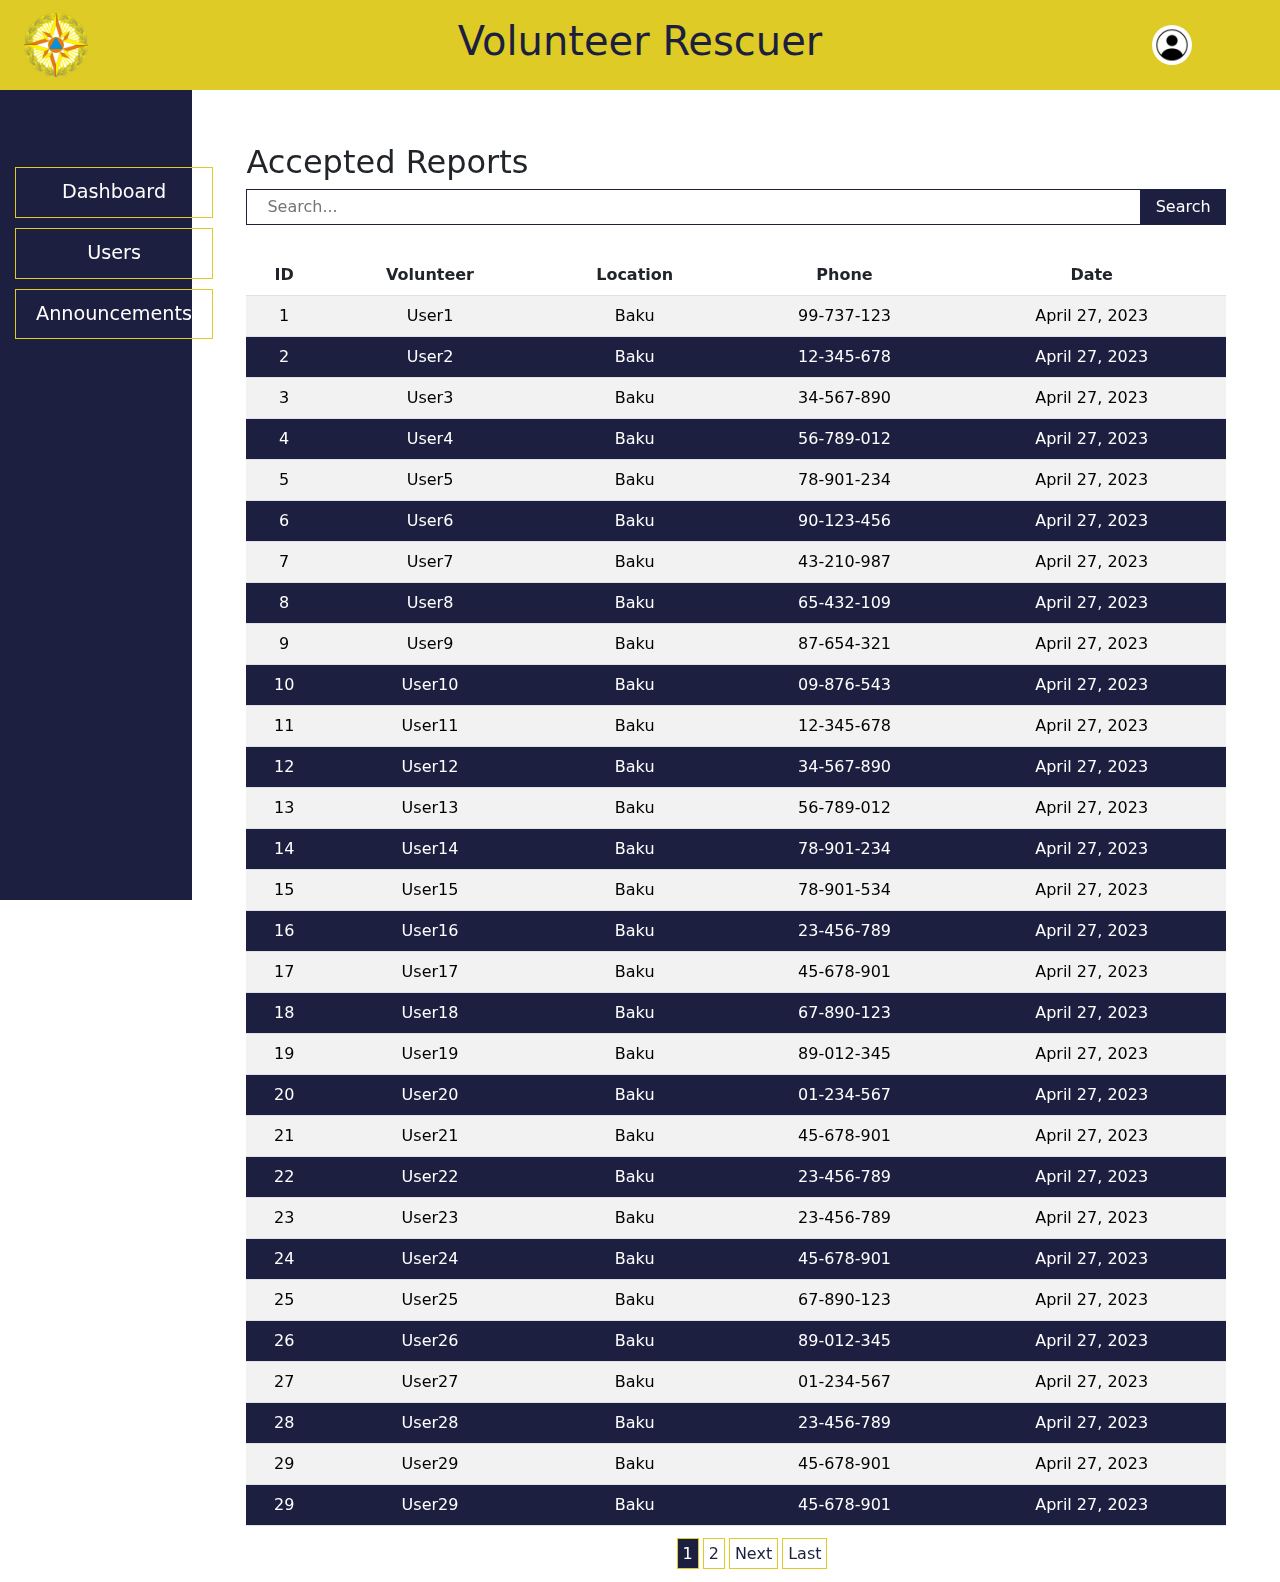
==== accepted-reports.html @ c2dfb2cc "15.04.2023" ====
<!DOCTYPE html>
<html lang="en">

<head>
    <meta charset="UTF-8">
    <meta http-equiv="X-UA-Compatible" content="IE=edge">
    <meta name="viewport" content="width=device-width, initial-scale=1.0">
    <title>Accepted Reports</title>
    <link rel="shortcut icon" href="img/emblem.png" type="image/x-icon">

    <link rel="stylesheet" href="vendors/bootstrap.css">
    <link rel="stylesheet" href="style/style.css">
</head>

<body>


    <header id="header-maine">

        <div class="header-log">
            <a href="index.html">
                <img src="img/emblem.png" alt="">

            </a>
        </div>


        <div class="header-cent">
            <h1>Volunteer Rescuer</h1>
        </div>


        <div class="header-prof">
            <div id="prof-round">
                <img src="img/profile-unkown.jpg" alt="">
            </div>

            <div id="round-inside">

                <ul>
                    <li><a href="profile.html"> Profile</a></li>
                    <li>

                        <form action=""></form>

                        <a href="">Logout</a></li>
                </ul>
            </div>
        </div>

    </header>


    <div id="center-part">
        <!-- sidebar -->
        <div id="sidebar-center">
            <div class="sidebar-content">
                <ul>
                    <li class="sidebar-menu-item">
                        <a href="index.html" class="side-a">

                            Dashboard
                        </a>

                    </li>


                    <li class="sidebar-menu-item">
                        <a href="users.html" class="side-a ">

                            Users
                        </a>

                    </li>

                    <li class="sidebar-menu-item">
                        <a href="" class="side-a">

                            Announcements
                        </a>

                    </li>


                </ul>
            </div>

        </div>

        <div id="main-center">

            <div id="center-inside">

                <h2>Accepted Reports</h2>



                


                <div class="inside-searchbar">
                    <form action="/search" method="get" id="searchForm">
                        <input type="text" name="query" placeholder="Search..." id="searchInp">
                        <button type="submit" id="searchBtn">Search</button>
                    </form>
                </div>

                <div class="inside-table">


                    <table class="table table-striped table-class" id="table-id">

                        <thead>
                            <tr>
                                <th>ID</th>
                                <th>Volunteer</th>
                                <th>Location</th>
                                <th>Phone</th>
                                <th>Date</th>
                            </tr>



                        </thead>

                        <tbody>
                            <tr>
                                <td>
                                    <a href="#">1</a>
                                </td>
                                <td>
                                    <a href="#">User1</a>
                                </td>
                                <td>
                                    <a href="#">Baku</a>
                                </td>
                                <td>
                                    <a href="#">99-737-123</a>
                                </td>
                                <td>
                                    <a href="#">April 27, 2023</a>
                                </td>
                            </tr>
                            <tr>
                                <td>
                                    <a href="#">2</a>
                                </td>
                                <td>
                                    <a href="#">User2</a>
                                </td>
                                <td>
                                    <a href="#">Baku</a>
                                </td>
                                <td>
                                    <a href="#">12-345-678</a>
                                </td>
                                <td>
                                    <a href="#">April 27, 2023</a>
                                </td>
                            </tr>
                            <tr>
                                <td>
                                    <a href="#">3</a>
                                </td>
                                <td>
                                    <a href="#">User3</a>
                                </td>
                                <td>
                                    <a href="#">Baku</a>
                                </td>
                                <td>
                                    <a href="#">34-567-890</a>
                                </td>
                                <td>
                                    <a href="#">April 27, 2023</a>
                                </td>
                            </tr>
                            <tr>
                                <td>
                                    <a href="#">4</a>
                                </td>
                                <td>
                                    <a href="#">User4</a>
                                </td>
                                <td>
                                    <a href="#">Baku</a>
                                </td>
                                <td>
                                    <a href="#">56-789-012</a>
                                </td>
                                <td>
                                    <a href="#">April 27, 2023</a>
                                </td>
                            </tr>
                            <tr>
                                <td>
                                    <a href="#">5</a>
                                </td>
                                <td>
                                    <a href="#">User5</a>
                                </td>
                                <td>
                                    <a href="#">Baku</a>
                                </td>
                                <td>
                                    <a href="#">78-901-234</a>
                                </td>
                                <td>
                                    <a href="#">April 27, 2023</a>
                                </td>
                            </tr>
                            <tr>
                                <td>
                                    <a href="#">6</a>
                                </td>
                                <td>
                                    <a href="#">User6</a>
                                </td>
                                <td>
                                    <a href="#">Baku</a>
                                </td>
                                <td>
                                    <a href="#">90-123-456</a>
                                </td>
                                <td>
                                    <a href="#">April 27, 2023</a>
                                </td>
                            </tr>

                            <tr>
                                <td>
                                    <a href="#">7</a>
                                </td>
                                <td>
                                    <a href="#">User7</a>
                                </td>
                                <td>
                                    <a href="#">Baku</a>
                                </td>
                                <td>
                                    <a href="#">43-210-987</a>
                                </td>
                                <td>
                                    <a href="#">April 27, 2023</a>
                                </td>
                            </tr>

                            <tr>
                                <td>
                                    <a href="#">8</a>
                                </td>
                                <td>
                                    <a href="#">User8</a>
                                </td>
                                <td>
                                    <a href="#">Baku</a>
                                </td>
                                <td>
                                    <a href="#">65-432-109</a>
                                </td>
                                <td>
                                    <a href="#">April 27, 2023</a>
                                </td>
                            </tr>
                            <tr>
                                <td>
                                    <a href="#">9</a>
                                </td>
                                <td>
                                    <a href="#">User9</a>
                                </td>
                                <td>
                                    <a href="#">Baku</a>
                                </td>
                                <td>
                                    <a href="#">87-654-321</a>
                                </td>
                                <td>
                                    <a href="#">April 27, 2023</a>
                                </td>
                            </tr>
                            <tr>
                                <td>
                                    <a href="#">10</a>
                                </td>
                                <td>
                                    <a href="#">User10</a>
                                </td>
                                <td>
                                    <a href="#">Baku</a>
                                </td>
                                <td>
                                    <a href="#">09-876-543</a>
                                </td>
                                <td>
                                    <a href="#">April 27, 2023</a>
                                </td>
                            </tr>
                            <tr>
                                <td>
                                    <a href="#">11</a>
                                </td>
                                <td>
                                    <a href="#">User11</a>
                                </td>
                                <td>
                                    <a href="#">Baku</a>
                                </td>
                                <td>
                                    <a href="#">12-345-678</a>
                                </td>
                                <td>
                                    <a href="#">April 27, 2023</a>
                                </td>
                            </tr>
                            <tr>
                                <td>
                                    <a href="#">12</a>
                                </td>
                                <td>
                                    <a href="#">User12</a>
                                </td>
                                <td>
                                    <a href="#">Baku</a>
                                </td>
                                <td>
                                    <a href="#">34-567-890</a>
                                </td>
                                <td>
                                    <a href="#">April 27, 2023</a>
                                </td>
                            </tr>
                            <tr>
                                <td>
                                    <a href="#">13</a>
                                </td>
                                <td>
                                    <a href="#">User13</a>
                                </td>
                                <td>
                                    <a href="#">Baku</a>
                                </td>
                                <td>
                                    <a href="#">56-789-012</a>
                                </td>
                                <td>
                                    <a href="#">April 27, 2023</a>
                                </td>
                            </tr>
                            <tr>
                                <td>
                                    <a href="#">14</a>
                                </td>
                                <td>
                                    <a href="#">User14</a>
                                </td>
                                <td>
                                    <a href="#">Baku</a>
                                </td>
                                <td>
                                    <a href="#">78-901-234</a>
                                </td>
                                <td>
                                    <a href="#">April 27, 2023</a>
                                </td>
                            </tr>
                            <tr>
                                <td>
                                    <a href="#">15</a>
                                </td>
                                <td>
                                    <a href="#">User15</a>
                                </td>
                                <td>
                                    <a href="#">Baku</a>
                                </td>
                                <td>
                                    <a href="#">78-901-534</a>
                                </td>
                                <td>
                                    <a href="#">April 27, 2023</a>
                                </td>
                            </tr>

                            <tr>
                                <td>
                                    <a href="#">16</a>
                                </td>
                                <td>
                                    <a href="#">User16</a>
                                </td>
                                <td>
                                    <a href="#">Baku</a>
                                </td>
                                <td>
                                    <a href="#">23-456-789</a>
                                </td>
                                <td>
                                    <a href="#">April 27, 2023</a>
                                </td>
                            </tr>
                            <tr>
                                <td>
                                    <a href="#">17</a>
                                </td>
                                <td>
                                    <a href="#">User17</a>
                                </td>
                                <td>
                                    <a href="#">Baku</a>
                                </td>
                                <td>
                                    <a href="#">45-678-901</a>
                                </td>
                                <td>
                                    <a href="#">April 27, 2023</a>
                                </td>
                            </tr>
                            <tr>
                                <td>
                                    <a href="#">18</a>
                                </td>
                                <td>
                                    <a href="#">User18</a>
                                </td>
                                <td>
                                    <a href="#">Baku</a>
                                </td>
                                <td>
                                    <a href="#">67-890-123</a>
                                </td>
                                <td>
                                    <a href="#">April 27, 2023</a>
                                </td>
                            </tr>
                            <tr>
                                <td>
                                    <a href="#">19</a>
                                </td>
                                <td>
                                    <a href="#">User19</a>
                                </td>
                                <td>
                                    <a href="#">Baku</a>
                                </td>
                                <td>
                                    <a href="#">89-012-345</a>
                                </td>
                                <td>
                                    <a href="#">April 27, 2023</a>
                                </td>
                            </tr>
                            <tr>
                                <td>
                                    <a href="#">20</a>
                                </td>
                                <td>
                                    <a href="#">User20</a>
                                </td>
                                <td>
                                    <a href="#">Baku</a>
                                </td>
                                <td>
                                    <a href="#">01-234-567</a>
                                </td>
                                <td>
                                    <a href="#">April 27, 2023</a>
                                </td>
                            </tr>
                            <tr>
                                <td>
                                    <a href="#">21</a>
                                </td>
                                <td>
                                    <a href="#">User21</a>
                                </td>
                                <td>
                                    <a href="#">Baku</a>
                                </td>
                                <td>
                                    <a href="#">45-678-901</a>
                                </td>
                                <td>
                                    <a href="#">April 27, 2023</a>
                                </td>
                            </tr>
                            <tr>
                                <td>
                                    <a href="#">22</a>
                                </td>
                                <td>
                                    <a href="#">User22</a>
                                </td>
                                <td>
                                    <a href="#">Baku</a>
                                </td>
                                <td>
                                    <a href="#">23-456-789</a>
                                </td>
                                <td>
                                    <a href="#">April 27, 2023</a>
                                </td>
                            </tr>

                            <tr>
                                <td>
                                    <a href="#">23</a>
                                </td>
                                <td>
                                    <a href="#">User23</a>
                                </td>
                                <td>
                                    <a href="#">Baku</a>
                                </td>
                                <td>
                                    <a href="#">23-456-789</a>
                                </td>
                                <td>
                                    <a href="#">April 27, 2023</a>
                                </td>
                            </tr>
                            <tr>
                                <td>
                                    <a href="#">24</a>
                                </td>
                                <td>
                                    <a href="#">User24</a>
                                </td>
                                <td>
                                    <a href="#">Baku</a>
                                </td>
                                <td>
                                    <a href="#">45-678-901</a>
                                </td>
                                <td>
                                    <a href="#">April 27, 2023</a>
                                </td>
                            </tr>
                            <tr>
                                <td>
                                    <a href="#">25</a>
                                </td>
                                <td>
                                    <a href="#">User25</a>
                                </td>
                                <td>
                                    <a href="#">Baku</a>
                                </td>
                                <td>
                                    <a href="#">67-890-123</a>
                                </td>
                                <td>
                                    <a href="#">April 27, 2023</a>
                                </td>
                            </tr>
                            <tr>
                                <td>
                                    <a href="#">26</a>
                                </td>
                                <td>
                                    <a href="#">User26</a>
                                </td>
                                <td>
                                    <a href="#">Baku</a>
                                </td>
                                <td>
                                    <a href="#">89-012-345</a>
                                </td>
                                <td>
                                    <a href="#">April 27, 2023</a>
                                </td>
                            </tr>
                            <tr>
                                <td>
                                    <a href="#">27</a>
                                </td>
                                <td>
                                    <a href="#">User27</a>
                                </td>
                                <td>
                                    <a href="#">Baku</a>
                                </td>
                                <td>
                                    <a href="#">01-234-567</a>
                                </td>
                                <td>
                                    <a href="#">April 27, 2023</a>
                                </td>
                            </tr>
                            <tr>
                                <td>
                                    <a href="#">28</a>
                                </td>
                                <td>
                                    <a href="#">User28</a>
                                </td>
                                <td>
                                    <a href="#">Baku</a>
                                </td>
                                <td>
                                    <a href="#">23-456-789</a>
                                </td>
                                <td>
                                    <a href="#">April 27, 2023</a>
                                </td>
                            </tr>
                            <tr>
                                <td>
                                    <a href="#">29</a>
                                </td>
                                <td>
                                    <a href="#">User29</a>
                                </td>
                                <td>
                                    <a href="#">Baku</a>
                                </td>
                                <td>
                                    <a href="#">45-678-901</a>
                                </td>
                                <td>
                                    <a href="#">April 27, 2023</a>
                                </td>
                            </tr>

                            <tr>
                                <td>
                                    <a href="#">29</a>
                                </td>
                                <td>
                                    <a href="#">User29</a>
                                </td>
                                <td>
                                    <a href="#">Baku</a>
                                </td>
                                <td>
                                    <a href="#">45-678-901</a>
                                </td>
                                <td>
                                    <a href="#">April 27, 2023</a>
                                </td>
                            </tr>
                            <tr>
                                <td>
                                    <a href="#">30</a>
                                </td>
                                <td>
                                    <a href="#">User30</a>
                                </td>
                                <td>
                                    <a href="#">Baku</a>
                                </td>
                                <td>
                                    <a href="#">67-890-123</a>
                                </td>
                                <td>
                                    <a href="#">April 27, 2023</a>
                                </td>
                            </tr>
                            <tr>
                                <td>
                                    <a href="#">31</a>
                                </td>
                                <td>
                                    <a href="#">User31</a>
                                </td>
                                <td>
                                    <a href="#">Baku</a>
                                </td>
                                <td>
                                    <a href="#">89-012-345</a>
                                </td>
                                <td>
                                    <a href="#">April 27, 2023</a>
                                </td>
                            </tr>
                            <tr>
                                <td>
                                    <a href="#">32</a>
                                </td>
                                <td>
                                    <a href="#">User32</a>
                                </td>
                                <td>
                                    <a href="#">Baku</a>
                                </td>
                                <td>
                                    <a href="#">01-234-567</a>
                                </td>
                                <td>
                                    <a href="#">April 27, 2023</a>
                                </td>
                            </tr>
                            <tr>
                                <td>
                                    <a href="#">33</a>
                                </td>
                                <td>
                                    <a href="#">User33</a>
                                </td>
                                <td>
                                    <a href="#">Baku</a>
                                </td>
                                <td>
                                    <a href="#">23-456-789</a>
                                </td>
                                <td>
                                    <a href="#">April 27, 2023</a>
                                </td>
                            </tr>
                            <tr>
                                <td>
                                    <a href="#">34</a>
                                </td>
                                <td>
                                    <a href="#">User34</a>
                                </td>
                                <td>
                                    <a href="#">Baku</a>
                                </td>
                                <td>
                                    <a href="#">45-678-901</a>
                                </td>
                                <td>
                                    <a href="#">April 27, 2023</a>
                                </td>
                            </tr>
                            <tr>
                                <td>
                                    <a href="#">35</a>
                                </td>
                                <td>
                                    <a href="#">User35</a>
                                </td>
                                <td>
                                    <a href="#">Baku</a>
                                </td>
                                <td>
                                    <a href="#">67-890-123</a>
                                </td>
                                <td>
                                    <a href="#">April 27, 2023</a>
                                </td>
                            </tr>

                            
                        </tbody>

                    </table>

                
                    <div class="pagination">
                        <ul class="pagination-list"></ul>
                      </div>
                      
                </div>



            </div> <!-- 		End of Container -->





        </div>



    </div>





    <script src="vendors/jquery-3.6.4.js"></script>
    <script src="scripts/main.js"></script>
    <script src="scripts/profile.js"></script>

</body>

</html>
---- style/style.css ----
* {
  margin: 0;
  padding: 0;
  box-sizing: border-box;
}

#header-maine {
  position: fixed;
  width: 100%;
  top: 0;
  left: 0;
  right: 0;
  display: flex;
  height: 10vh;
  background-color: #DECB25;
  align-items: center;
  z-index: 99;
}
#header-maine .header-log {
  width: 10%;
  display: flex;
  justify-content: center;
}
#header-maine .header-log a img {
  transition: 0.3s ease-in-out;
  width: 80%;
}
#header-maine .header-log a:hover img {
  transform: scale(1.1);
}
#header-maine .header-cent {
  width: 80%;
  text-align: center;
  color: #1c1f3f;
}
#header-maine .header-prof {
  width: 10%;
  position: relative;
}
#header-maine .header-prof #prof-round {
  width: 40px;
  height: 40px;
  border-radius: 50%;
  cursor: pointer;
}
#header-maine .header-prof #prof-round img {
  width: 100%;
  border-radius: 50%;
}
#header-maine .header-prof #round-inside {
  position: absolute;
  border: 1px solid #1c1f3f;
  background-color: white;
  padding: 10px 20px;
  top: 100%;
  right: 50%;
  visibility: hidden;
  opacity: 0;
  transition: 0.3s ease-in-out;
}
#header-maine .header-prof #round-inside.active-inside {
  visibility: visible;
  opacity: 1;
}
#header-maine .header-prof #round-inside ul {
  list-style: none;
  padding: 0;
  margin: 0;
}
#header-maine .header-prof #round-inside ul li a {
  text-decoration: none;
  color: #1c1f3f;
}

#sidebar-center {
  height: 100%;
  position: fixed;
  left: 0;
  top: 0;
  width: 15%;
  background-color: #1c1f3f;
  color: white;
}
#sidebar-center .sidebar-content {
  padding-top: 18vh;
  display: flex;
  justify-content: start;
}
#sidebar-center .sidebar-content ul {
  padding-left: 0 !important;
}
#sidebar-center .sidebar-content .sidebar-menu-item {
  width: 100%;
  list-style: none;
  padding: 5px 15px;
}
#sidebar-center .sidebar-content .side-a {
  padding: 10px 20px;
  font-size: 1.2em;
  width: 100%;
  text-decoration: none;
  color: white;
  border: 1px solid #DECB25;
  transition: 0.3s ease-in;
  display: flex;
  justify-content: center;
}
#sidebar-center .sidebar-content .side-a.active-item {
  background-color: white;
  color: #1c1f3f;
}
#sidebar-center .sidebar-content .side-a:hover {
  background-color: white;
  color: black;
}

#login-main {
  width: 100%;
  height: 100vh;
  background-color: #1c1f3f;
  display: flex;
  align-items: center;
  justify-content: center;
}
#login-main .login-main-inside {
  width: 30%;
  padding-bottom: 20px;
  background-color: white;
  border-radius: 5px;
}
#login-main .login-main-inside .inside-top {
  text-align: center;
}
#login-main .login-main-inside .inside-top h1 {
  padding: 20px 0;
}
#login-main .login-main-inside .inside-bottom {
  display: flex;
  justify-content: center;
  align-items: center;
}
#login-main .login-main-inside .inside-bottom input {
  display: block;
  padding: 10px;
  margin: 10px 0;
}
#login-main .login-main-inside .inside-bottom .submitInput {
  background-color: #1c1f3f;
  color: white;
  padding: 10px;
  width: 100%;
}
#login-main .login-main-inside .inside-bottom .submitInput:hover {
  cursor: pointer;
}

#center-part {
  position: relative;
  width: 100%;
  display: flex;
  top: 80px;
}

#main-center {
  width: 85%;
  right: 0;
  position: absolute;
}
#main-center #center-inside {
  padding-top: 7vh;
  width: 90%;
  margin: auto;
}
#main-center #center-inside .inside-boxes {
  width: 100%;
  display: flex;
  justify-content: space-between;
  margin: 20px 0 40px 0;
}
#main-center #center-inside .inside-boxes .box-in {
  width: 23%;
  display: block;
  box-shadow: rgba(100, 100, 111, 0.2) 0px 7px 29px 0px;
  border-top: 4px solid #1c1f3f;
  border-top-right-radius: 10px;
  border-top-left-radius: 10px;
  padding: 10px 10px;
  text-decoration: none;
  color: #000;
}
#main-center #center-inside .inside-boxes .box-in .box-bottom .bottom-span {
  font-size: 2em !important;
  display: flex;
  justify-content: center;
}
#main-center #center-inside .inside-searchbar {
  width: 100%;
}
#main-center #center-inside .inside-searchbar #searchForm {
  display: flex;
}
#main-center #center-inside .inside-searchbar #searchInp {
  width: 95%;
  padding: 5px 20px;
  outline: none;
  border: 1px solid #1c1f3f;
}
#main-center #center-inside .inside-searchbar #searchBtn {
  padding: 5px 15px;
  background-color: #1c1f3f;
  color: white;
  border: none;
}
#main-center #center-inside .inside-table {
  padding-top: 30px;
}
#main-center #center-inside .container {
  width: 100%;
  border: 1px solid red;
}
#main-center #center-inside table th,
#main-center #center-inside table td {
  text-align: center;
}
#main-center #center-inside table td a {
  display: block;
  text-decoration: none;
  color: black;
}
#main-center #center-inside table tr:nth-child(even) {
  background-color: #1c1f3f;
}
#main-center #center-inside table tr:nth-child(even) td a {
  color: white;
}
#main-center #center-inside .pagination {
  width: 100%;
  display: flex;
  justify-content: center;
}
#main-center #center-inside .pagination .pagination-list {
  display: flex;
  list-style: none;
}
#main-center #center-inside .pagination .pagination-list li .prev-button.disabled,
#main-center #center-inside .pagination .pagination-list li .next-button.disabled {
  pointer-events: none;
  opacity: 0.5;
}
#main-center #center-inside .pagination .pagination-list li a {
  text-decoration: none;
  color: #1c1f3f;
  padding: 5px;
  margin: 2px;
  border: 1px solid #DECB25;
}
#main-center #center-inside .pagination .pagination-list li a.active {
  background-color: #1c1f3f;
  color: #fff;
}

#profile-body {
  width: 100%;
  top: 120px;
  position: relative;
}
#profile-body .container80 {
  width: 80%;
  margin: auto;
  display: flex;
  justify-content: space-around;
  align-items: flex-start;
}
#profile-body .profile-body-card {
  width: 25%;
  position: relative;
  border-radius: 8px;
  box-shadow: rgba(0, 0, 0, 0.24) 0px 3px 8px;
}
#profile-body .profile-body-card .card-header {
  padding: 5px 15px;
  border-bottom: 1px solid #1c1f3f;
}
#profile-body .profile-body-card .card-body {
  text-align: center;
  padding-bottom: 15px;
}
#profile-body .profile-body-card .card-body .body-picture img {
  border-radius: 50%;
  width: 150px;
  height: 150px;
}
#profile-body .profile-body-card .card-body #fileInput {
  display: none;
}
#profile-body .profile-body-card .card-body button {
  padding: 10px 15px;
  background-color: #1c1f3f;
  border: none;
  border-radius: 5px;
  color: white;
}
#profile-body .profile-body-card .card-body #submitPic {
  background-color: #1c1f3f;
  margin-top: 10px;
  padding: 5px 15px;
  color: white;
  border-radius: 5px;
}
#profile-body .profile-body-details {
  width: 70%;
  position: relative;
  border-radius: 8px;
  box-shadow: rgba(0, 0, 0, 0.24) 0px 3px 8px;
  padding-bottom: 50px;
}
#profile-body .profile-body-details .details-card-header {
  padding: 5px 15px;
  border-bottom: 1px solid #1c1f3f;
}
#profile-body .profile-body-details .details-card-body {
  width: 100%;
  display: flex;
  justify-content: center;
  padding-top: 15px;
}
#profile-body .profile-body-details .details-card-body form {
  width: 60%;
  text-align: center;
}
#profile-body .profile-body-details .details-card-body label {
  display: block;
  float: left;
  text-align: left;
  clear: left;
}
#profile-body .profile-body-details .details-card-body input {
  display: block;
  padding: 5px 15px;
  margin: 10px 0;
  width: 100%;
  border: 1px solid #DECB25;
  outline: none;
  caret-color: #1c1f3f;
}
#profile-body .profile-body-details .details-card-body button {
  padding: 10px;
  background-color: #1c1f3f;
  border: none;
  border-radius: 5px;
  align-items: center;
  color: white;
  display: inline-block;
}

#report-inside {
  top: 80px;
  position: relative;
}
#report-inside #report-details {
  width: 85%;
  position: absolute;
  right: 0;
}
#report-inside #report-details #details-inside {
  padding-top: 7vh;
  width: 90%;
  margin: auto;
}

#create-account-body {
  width: 100%;
  top: 120px;
  position: relative;
}
#create-account-body .container80 {
  width: 80%;
  margin: auto;
  display: flex;
  justify-content: space-around;
  align-items: flex-start;
}
#create-account-body .create-body-details {
  width: 70%;
  position: relative;
  border-radius: 8px;
  box-shadow: rgba(0, 0, 0, 0.24) 0px 3px 8px;
  padding-bottom: 50px;
}
#create-account-body .create-body-details .create-card-header {
  padding: 5px 15px;
  border-bottom: 1px solid #1c1f3f;
}/*# sourceMappingURL=style.css.map */
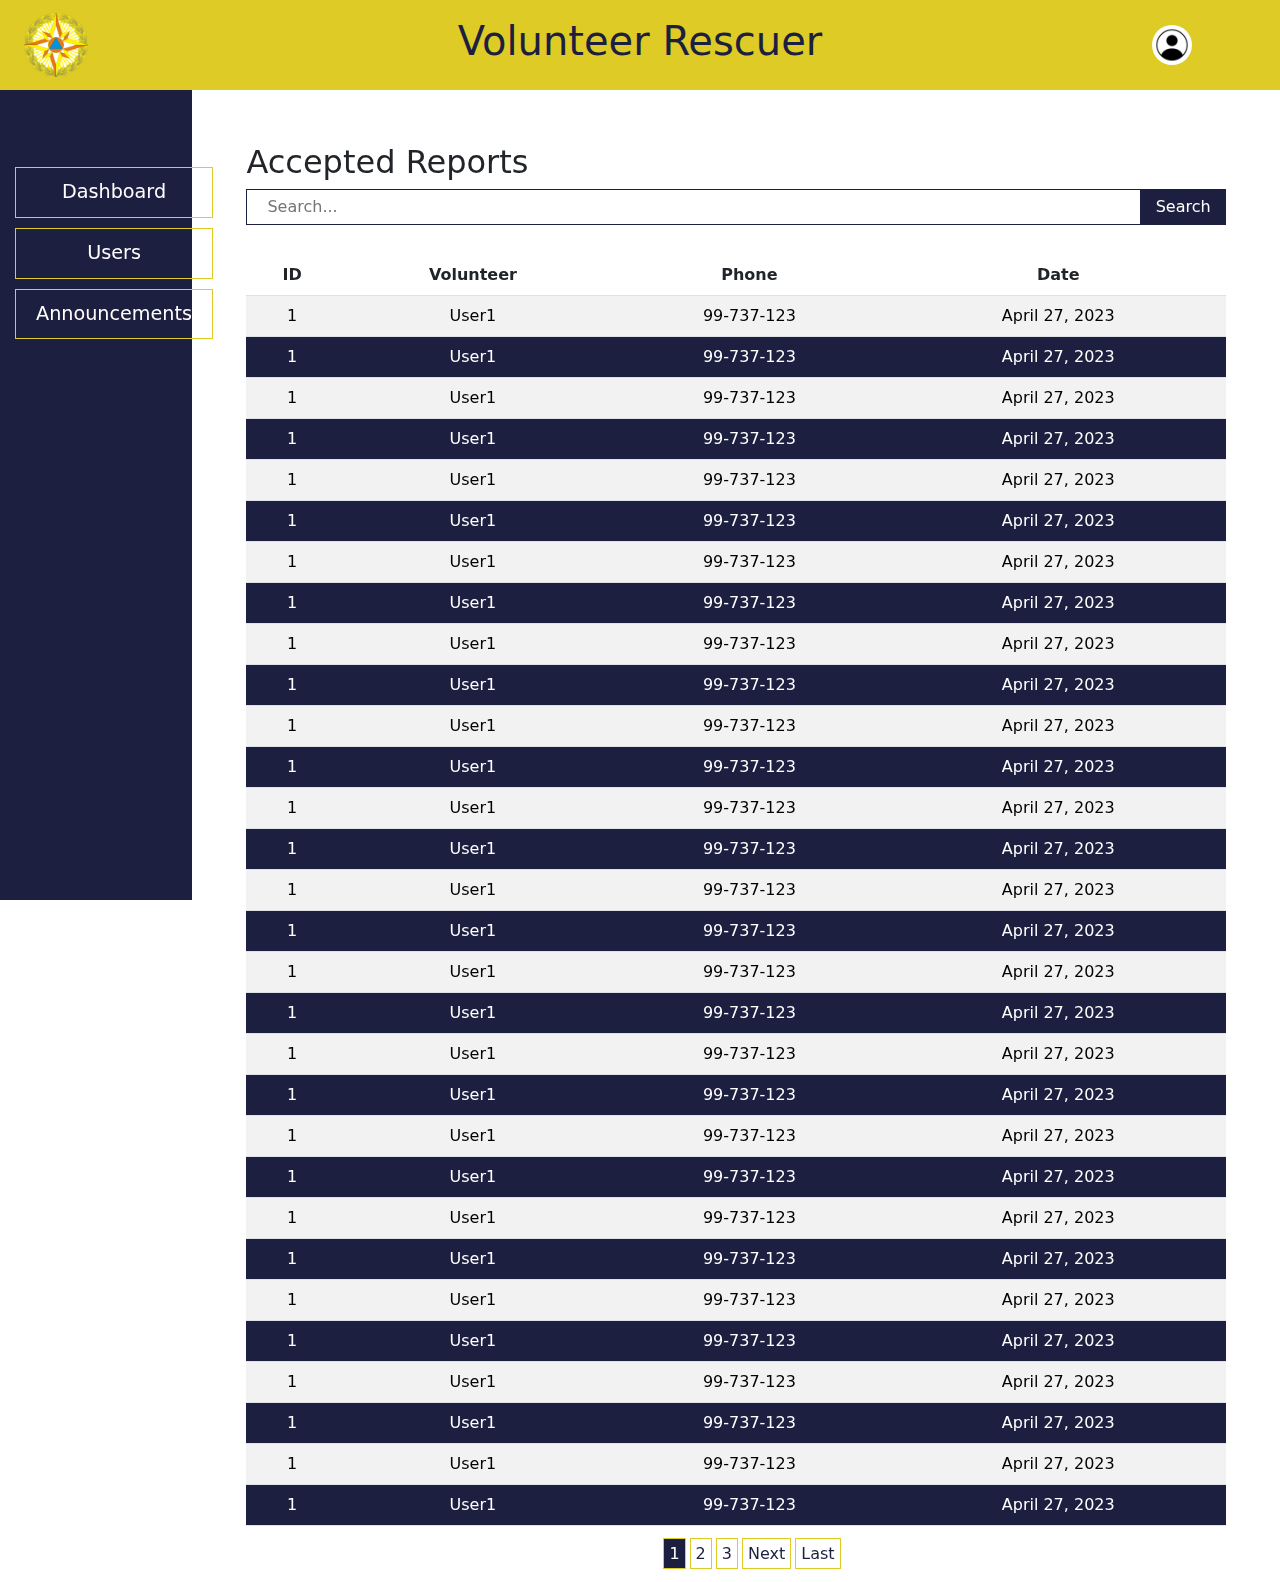
==== commit 84295259: "17/04/2023" ====
--- a/accepted-reports.html
+++ b/accepted-reports.html
@@ -114,7 +114,6 @@
                             <tr>
                                 <th>ID</th>
                                 <th>Volunteer</th>
-                                <th>Location</th>
                                 <th>Phone</th>
                                 <th>Date</th>
                             </tr>
@@ -131,9 +130,7 @@
                                 <td>
                                     <a href="#">User1</a>
                                 </td>
-                                <td>
-                                    <a href="#">Baku</a>
-                                </td>
+                               
                                 <td>
                                     <a href="#">99-737-123</a>
                                 </td>
@@ -143,16 +140,14 @@
                             </tr>
                             <tr>
                                 <td>
-                                    <a href="#">2</a>
-                                </td>
-                                <td>
-                                    <a href="#">User2</a>
-                                </td>
-                                <td>
-                                    <a href="#">Baku</a>
-                                </td>
-                                <td>
-                                    <a href="#">12-345-678</a>
+                                    <a href="#">1</a>
+                                </td>
+                                <td>
+                                    <a href="#">User1</a>
+                                </td>
+                               
+                                <td>
+                                    <a href="#">99-737-123</a>
                                 </td>
                                 <td>
                                     <a href="#">April 27, 2023</a>
@@ -160,16 +155,14 @@
                             </tr>
                             <tr>
                                 <td>
-                                    <a href="#">3</a>
-                                </td>
-                                <td>
-                                    <a href="#">User3</a>
-                                </td>
-                                <td>
-                                    <a href="#">Baku</a>
-                                </td>
-                                <td>
-                                    <a href="#">34-567-890</a>
+                                    <a href="#">1</a>
+                                </td>
+                                <td>
+                                    <a href="#">User1</a>
+                                </td>
+                               
+                                <td>
+                                    <a href="#">99-737-123</a>
                                 </td>
                                 <td>
                                     <a href="#">April 27, 2023</a>
@@ -177,16 +170,29 @@
                             </tr>
                             <tr>
                                 <td>
-                                    <a href="#">4</a>
-                                </td>
-                                <td>
-                                    <a href="#">User4</a>
-                                </td>
-                                <td>
-                                    <a href="#">Baku</a>
-                                </td>
-                                <td>
-                                    <a href="#">56-789-012</a>
+                                    <a href="#">1</a>
+                                </td>
+                                <td>
+                                    <a href="#">User1</a>
+                                </td>
+                               
+                                <td>
+                                    <a href="#">99-737-123</a>
+                                </td>
+                                <td>
+                                    <a href="#">April 27, 2023</a>
+                                </td>
+                            </tr>
+                          <tr>
+                                <td>
+                                    <a href="#">1</a>
+                                </td>
+                                <td>
+                                    <a href="#">User1</a>
+                                </td>
+                               
+                                <td>
+                                    <a href="#">99-737-123</a>
                                 </td>
                                 <td>
                                     <a href="#">April 27, 2023</a>
@@ -194,553 +200,1025 @@
                             </tr>
                             <tr>
                                 <td>
-                                    <a href="#">5</a>
-                                </td>
-                                <td>
-                                    <a href="#">User5</a>
-                                </td>
-                                <td>
-                                    <a href="#">Baku</a>
-                                </td>
-                                <td>
-                                    <a href="#">78-901-234</a>
-                                </td>
-                                <td>
-                                    <a href="#">April 27, 2023</a>
-                                </td>
-                            </tr>
-                            <tr>
-                                <td>
-                                    <a href="#">6</a>
-                                </td>
-                                <td>
-                                    <a href="#">User6</a>
-                                </td>
-                                <td>
-                                    <a href="#">Baku</a>
-                                </td>
-                                <td>
-                                    <a href="#">90-123-456</a>
-                                </td>
-                                <td>
-                                    <a href="#">April 27, 2023</a>
-                                </td>
-                            </tr>
-
-                            <tr>
-                                <td>
-                                    <a href="#">7</a>
-                                </td>
-                                <td>
-                                    <a href="#">User7</a>
-                                </td>
-                                <td>
-                                    <a href="#">Baku</a>
-                                </td>
-                                <td>
-                                    <a href="#">43-210-987</a>
-                                </td>
-                                <td>
-                                    <a href="#">April 27, 2023</a>
-                                </td>
-                            </tr>
-
-                            <tr>
-                                <td>
-                                    <a href="#">8</a>
-                                </td>
-                                <td>
-                                    <a href="#">User8</a>
-                                </td>
-                                <td>
-                                    <a href="#">Baku</a>
-                                </td>
-                                <td>
-                                    <a href="#">65-432-109</a>
-                                </td>
-                                <td>
-                                    <a href="#">April 27, 2023</a>
-                                </td>
-                            </tr>
-                            <tr>
-                                <td>
-                                    <a href="#">9</a>
-                                </td>
-                                <td>
-                                    <a href="#">User9</a>
-                                </td>
-                                <td>
-                                    <a href="#">Baku</a>
-                                </td>
-                                <td>
-                                    <a href="#">87-654-321</a>
-                                </td>
-                                <td>
-                                    <a href="#">April 27, 2023</a>
-                                </td>
-                            </tr>
-                            <tr>
-                                <td>
-                                    <a href="#">10</a>
-                                </td>
-                                <td>
-                                    <a href="#">User10</a>
-                                </td>
-                                <td>
-                                    <a href="#">Baku</a>
-                                </td>
-                                <td>
-                                    <a href="#">09-876-543</a>
-                                </td>
-                                <td>
-                                    <a href="#">April 27, 2023</a>
-                                </td>
-                            </tr>
-                            <tr>
-                                <td>
-                                    <a href="#">11</a>
-                                </td>
-                                <td>
-                                    <a href="#">User11</a>
-                                </td>
-                                <td>
-                                    <a href="#">Baku</a>
-                                </td>
-                                <td>
-                                    <a href="#">12-345-678</a>
-                                </td>
-                                <td>
-                                    <a href="#">April 27, 2023</a>
-                                </td>
-                            </tr>
-                            <tr>
-                                <td>
-                                    <a href="#">12</a>
-                                </td>
-                                <td>
-                                    <a href="#">User12</a>
-                                </td>
-                                <td>
-                                    <a href="#">Baku</a>
-                                </td>
-                                <td>
-                                    <a href="#">34-567-890</a>
-                                </td>
-                                <td>
-                                    <a href="#">April 27, 2023</a>
-                                </td>
-                            </tr>
-                            <tr>
-                                <td>
-                                    <a href="#">13</a>
-                                </td>
-                                <td>
-                                    <a href="#">User13</a>
-                                </td>
-                                <td>
-                                    <a href="#">Baku</a>
-                                </td>
-                                <td>
-                                    <a href="#">56-789-012</a>
-                                </td>
-                                <td>
-                                    <a href="#">April 27, 2023</a>
-                                </td>
-                            </tr>
-                            <tr>
-                                <td>
-                                    <a href="#">14</a>
-                                </td>
-                                <td>
-                                    <a href="#">User14</a>
-                                </td>
-                                <td>
-                                    <a href="#">Baku</a>
-                                </td>
-                                <td>
-                                    <a href="#">78-901-234</a>
-                                </td>
-                                <td>
-                                    <a href="#">April 27, 2023</a>
-                                </td>
-                            </tr>
-                            <tr>
-                                <td>
-                                    <a href="#">15</a>
-                                </td>
-                                <td>
-                                    <a href="#">User15</a>
-                                </td>
-                                <td>
-                                    <a href="#">Baku</a>
-                                </td>
-                                <td>
-                                    <a href="#">78-901-534</a>
-                                </td>
-                                <td>
-                                    <a href="#">April 27, 2023</a>
-                                </td>
-                            </tr>
-
-                            <tr>
-                                <td>
-                                    <a href="#">16</a>
-                                </td>
-                                <td>
-                                    <a href="#">User16</a>
-                                </td>
-                                <td>
-                                    <a href="#">Baku</a>
-                                </td>
-                                <td>
-                                    <a href="#">23-456-789</a>
-                                </td>
-                                <td>
-                                    <a href="#">April 27, 2023</a>
-                                </td>
-                            </tr>
-                            <tr>
-                                <td>
-                                    <a href="#">17</a>
-                                </td>
-                                <td>
-                                    <a href="#">User17</a>
-                                </td>
-                                <td>
-                                    <a href="#">Baku</a>
-                                </td>
-                                <td>
-                                    <a href="#">45-678-901</a>
-                                </td>
-                                <td>
-                                    <a href="#">April 27, 2023</a>
-                                </td>
-                            </tr>
-                            <tr>
-                                <td>
-                                    <a href="#">18</a>
-                                </td>
-                                <td>
-                                    <a href="#">User18</a>
-                                </td>
-                                <td>
-                                    <a href="#">Baku</a>
-                                </td>
-                                <td>
-                                    <a href="#">67-890-123</a>
-                                </td>
-                                <td>
-                                    <a href="#">April 27, 2023</a>
-                                </td>
-                            </tr>
-                            <tr>
-                                <td>
-                                    <a href="#">19</a>
-                                </td>
-                                <td>
-                                    <a href="#">User19</a>
-                                </td>
-                                <td>
-                                    <a href="#">Baku</a>
-                                </td>
-                                <td>
-                                    <a href="#">89-012-345</a>
-                                </td>
-                                <td>
-                                    <a href="#">April 27, 2023</a>
-                                </td>
-                            </tr>
-                            <tr>
-                                <td>
-                                    <a href="#">20</a>
-                                </td>
-                                <td>
-                                    <a href="#">User20</a>
-                                </td>
-                                <td>
-                                    <a href="#">Baku</a>
-                                </td>
-                                <td>
-                                    <a href="#">01-234-567</a>
-                                </td>
-                                <td>
-                                    <a href="#">April 27, 2023</a>
-                                </td>
-                            </tr>
-                            <tr>
-                                <td>
-                                    <a href="#">21</a>
-                                </td>
-                                <td>
-                                    <a href="#">User21</a>
-                                </td>
-                                <td>
-                                    <a href="#">Baku</a>
-                                </td>
-                                <td>
-                                    <a href="#">45-678-901</a>
-                                </td>
-                                <td>
-                                    <a href="#">April 27, 2023</a>
-                                </td>
-                            </tr>
-                            <tr>
-                                <td>
-                                    <a href="#">22</a>
-                                </td>
-                                <td>
-                                    <a href="#">User22</a>
-                                </td>
-                                <td>
-                                    <a href="#">Baku</a>
-                                </td>
-                                <td>
-                                    <a href="#">23-456-789</a>
-                                </td>
-                                <td>
-                                    <a href="#">April 27, 2023</a>
-                                </td>
-                            </tr>
-
-                            <tr>
-                                <td>
-                                    <a href="#">23</a>
-                                </td>
-                                <td>
-                                    <a href="#">User23</a>
-                                </td>
-                                <td>
-                                    <a href="#">Baku</a>
-                                </td>
-                                <td>
-                                    <a href="#">23-456-789</a>
-                                </td>
-                                <td>
-                                    <a href="#">April 27, 2023</a>
-                                </td>
-                            </tr>
-                            <tr>
-                                <td>
-                                    <a href="#">24</a>
-                                </td>
-                                <td>
-                                    <a href="#">User24</a>
-                                </td>
-                                <td>
-                                    <a href="#">Baku</a>
-                                </td>
-                                <td>
-                                    <a href="#">45-678-901</a>
-                                </td>
-                                <td>
-                                    <a href="#">April 27, 2023</a>
-                                </td>
-                            </tr>
-                            <tr>
-                                <td>
-                                    <a href="#">25</a>
-                                </td>
-                                <td>
-                                    <a href="#">User25</a>
-                                </td>
-                                <td>
-                                    <a href="#">Baku</a>
-                                </td>
-                                <td>
-                                    <a href="#">67-890-123</a>
-                                </td>
-                                <td>
-                                    <a href="#">April 27, 2023</a>
-                                </td>
-                            </tr>
-                            <tr>
-                                <td>
-                                    <a href="#">26</a>
-                                </td>
-                                <td>
-                                    <a href="#">User26</a>
-                                </td>
-                                <td>
-                                    <a href="#">Baku</a>
-                                </td>
-                                <td>
-                                    <a href="#">89-012-345</a>
-                                </td>
-                                <td>
-                                    <a href="#">April 27, 2023</a>
-                                </td>
-                            </tr>
-                            <tr>
-                                <td>
-                                    <a href="#">27</a>
-                                </td>
-                                <td>
-                                    <a href="#">User27</a>
-                                </td>
-                                <td>
-                                    <a href="#">Baku</a>
-                                </td>
-                                <td>
-                                    <a href="#">01-234-567</a>
-                                </td>
-                                <td>
-                                    <a href="#">April 27, 2023</a>
-                                </td>
-                            </tr>
-                            <tr>
-                                <td>
-                                    <a href="#">28</a>
-                                </td>
-                                <td>
-                                    <a href="#">User28</a>
-                                </td>
-                                <td>
-                                    <a href="#">Baku</a>
-                                </td>
-                                <td>
-                                    <a href="#">23-456-789</a>
-                                </td>
-                                <td>
-                                    <a href="#">April 27, 2023</a>
-                                </td>
-                            </tr>
-                            <tr>
-                                <td>
-                                    <a href="#">29</a>
-                                </td>
-                                <td>
-                                    <a href="#">User29</a>
-                                </td>
-                                <td>
-                                    <a href="#">Baku</a>
-                                </td>
-                                <td>
-                                    <a href="#">45-678-901</a>
-                                </td>
-                                <td>
-                                    <a href="#">April 27, 2023</a>
-                                </td>
-                            </tr>
-
-                            <tr>
-                                <td>
-                                    <a href="#">29</a>
-                                </td>
-                                <td>
-                                    <a href="#">User29</a>
-                                </td>
-                                <td>
-                                    <a href="#">Baku</a>
-                                </td>
-                                <td>
-                                    <a href="#">45-678-901</a>
-                                </td>
-                                <td>
-                                    <a href="#">April 27, 2023</a>
-                                </td>
-                            </tr>
-                            <tr>
-                                <td>
-                                    <a href="#">30</a>
-                                </td>
-                                <td>
-                                    <a href="#">User30</a>
-                                </td>
-                                <td>
-                                    <a href="#">Baku</a>
-                                </td>
-                                <td>
-                                    <a href="#">67-890-123</a>
-                                </td>
-                                <td>
-                                    <a href="#">April 27, 2023</a>
-                                </td>
-                            </tr>
-                            <tr>
-                                <td>
-                                    <a href="#">31</a>
-                                </td>
-                                <td>
-                                    <a href="#">User31</a>
-                                </td>
-                                <td>
-                                    <a href="#">Baku</a>
-                                </td>
-                                <td>
-                                    <a href="#">89-012-345</a>
-                                </td>
-                                <td>
-                                    <a href="#">April 27, 2023</a>
-                                </td>
-                            </tr>
-                            <tr>
-                                <td>
-                                    <a href="#">32</a>
-                                </td>
-                                <td>
-                                    <a href="#">User32</a>
-                                </td>
-                                <td>
-                                    <a href="#">Baku</a>
-                                </td>
-                                <td>
-                                    <a href="#">01-234-567</a>
-                                </td>
-                                <td>
-                                    <a href="#">April 27, 2023</a>
-                                </td>
-                            </tr>
-                            <tr>
-                                <td>
-                                    <a href="#">33</a>
-                                </td>
-                                <td>
-                                    <a href="#">User33</a>
-                                </td>
-                                <td>
-                                    <a href="#">Baku</a>
-                                </td>
-                                <td>
-                                    <a href="#">23-456-789</a>
-                                </td>
-                                <td>
-                                    <a href="#">April 27, 2023</a>
-                                </td>
-                            </tr>
-                            <tr>
-                                <td>
-                                    <a href="#">34</a>
-                                </td>
-                                <td>
-                                    <a href="#">User34</a>
-                                </td>
-                                <td>
-                                    <a href="#">Baku</a>
-                                </td>
-                                <td>
-                                    <a href="#">45-678-901</a>
-                                </td>
-                                <td>
-                                    <a href="#">April 27, 2023</a>
-                                </td>
-                            </tr>
-                            <tr>
-                                <td>
-                                    <a href="#">35</a>
-                                </td>
-                                <td>
-                                    <a href="#">User35</a>
-                                </td>
-                                <td>
-                                    <a href="#">Baku</a>
-                                </td>
-                                <td>
-                                    <a href="#">67-890-123</a>
-                                </td>
-                                <td>
-                                    <a href="#">April 27, 2023</a>
-                                </td>
-                            </tr>
+                                    <a href="#">1</a>
+                                </td>
+                                <td>
+                                    <a href="#">User1</a>
+                                </td>
+                               
+                                <td>
+                                    <a href="#">99-737-123</a>
+                                </td>
+                                <td>
+                                    <a href="#">April 27, 2023</a>
+                                </td>
+                            </tr>
+                          <tr>
+                                <td>
+                                    <a href="#">1</a>
+                                </td>
+                                <td>
+                                    <a href="#">User1</a>
+                                </td>
+                               
+                                <td>
+                                    <a href="#">99-737-123</a>
+                                </td>
+                                <td>
+                                    <a href="#">April 27, 2023</a>
+                                </td>
+                            </tr>
+                          <tr>
+                                <td>
+                                    <a href="#">1</a>
+                                </td>
+                                <td>
+                                    <a href="#">User1</a>
+                                </td>
+                               
+                                <td>
+                                    <a href="#">99-737-123</a>
+                                </td>
+                                <td>
+                                    <a href="#">April 27, 2023</a>
+                                </td>
+                            </tr>
+                          <tr>
+                                <td>
+                                    <a href="#">1</a>
+                                </td>
+                                <td>
+                                    <a href="#">User1</a>
+                                </td>
+                               
+                                <td>
+                                    <a href="#">99-737-123</a>
+                                </td>
+                                <td>
+                                    <a href="#">April 27, 2023</a>
+                                </td>
+                            </tr>
+                          <tr>
+                                <td>
+                                    <a href="#">1</a>
+                                </td>
+                                <td>
+                                    <a href="#">User1</a>
+                                </td>
+                               
+                                <td>
+                                    <a href="#">99-737-123</a>
+                                </td>
+                                <td>
+                                    <a href="#">April 27, 2023</a>
+                                </td>
+                            </tr>
+                          <tr>
+                                <td>
+                                    <a href="#">1</a>
+                                </td>
+                                <td>
+                                    <a href="#">User1</a>
+                                </td>
+                               
+                                <td>
+                                    <a href="#">99-737-123</a>
+                                </td>
+                                <td>
+                                    <a href="#">April 27, 2023</a>
+                                </td>
+                            </tr>
+                          <tr>
+                                <td>
+                                    <a href="#">1</a>
+                                </td>
+                                <td>
+                                    <a href="#">User1</a>
+                                </td>
+                               
+                                <td>
+                                    <a href="#">99-737-123</a>
+                                </td>
+                                <td>
+                                    <a href="#">April 27, 2023</a>
+                                </td>
+                            </tr>
+                          <tr>
+                                <td>
+                                    <a href="#">1</a>
+                                </td>
+                                <td>
+                                    <a href="#">User1</a>
+                                </td>
+                               
+                                <td>
+                                    <a href="#">99-737-123</a>
+                                </td>
+                                <td>
+                                    <a href="#">April 27, 2023</a>
+                                </td>
+                            </tr>
+                          <tr>
+                                <td>
+                                    <a href="#">1</a>
+                                </td>
+                                <td>
+                                    <a href="#">User1</a>
+                                </td>
+                               
+                                <td>
+                                    <a href="#">99-737-123</a>
+                                </td>
+                                <td>
+                                    <a href="#">April 27, 2023</a>
+                                </td>
+                            </tr>
+                          <tr>
+                                <td>
+                                    <a href="#">1</a>
+                                </td>
+                                <td>
+                                    <a href="#">User1</a>
+                                </td>
+                               
+                                <td>
+                                    <a href="#">99-737-123</a>
+                                </td>
+                                <td>
+                                    <a href="#">April 27, 2023</a>
+                                </td>
+                            </tr>
+                          <tr>
+                                <td>
+                                    <a href="#">1</a>
+                                </td>
+                                <td>
+                                    <a href="#">User1</a>
+                                </td>
+                               
+                                <td>
+                                    <a href="#">99-737-123</a>
+                                </td>
+                                <td>
+                                    <a href="#">April 27, 2023</a>
+                                </td>
+                            </tr>
+                          <tr>
+                                <td>
+                                    <a href="#">1</a>
+                                </td>
+                                <td>
+                                    <a href="#">User1</a>
+                                </td>
+                               
+                                <td>
+                                    <a href="#">99-737-123</a>
+                                </td>
+                                <td>
+                                    <a href="#">April 27, 2023</a>
+                                </td>
+                            </tr>
+                          <tr>
+                                <td>
+                                    <a href="#">1</a>
+                                </td>
+                                <td>
+                                    <a href="#">User1</a>
+                                </td>
+                               
+                                <td>
+                                    <a href="#">99-737-123</a>
+                                </td>
+                                <td>
+                                    <a href="#">April 27, 2023</a>
+                                </td>
+                            </tr>
+                          <tr>
+                                <td>
+                                    <a href="#">1</a>
+                                </td>
+                                <td>
+                                    <a href="#">User1</a>
+                                </td>
+                               
+                                <td>
+                                    <a href="#">99-737-123</a>
+                                </td>
+                                <td>
+                                    <a href="#">April 27, 2023</a>
+                                </td>
+                            </tr>
+                          <tr>
+                                <td>
+                                    <a href="#">1</a>
+                                </td>
+                                <td>
+                                    <a href="#">User1</a>
+                                </td>
+                               
+                                <td>
+                                    <a href="#">99-737-123</a>
+                                </td>
+                                <td>
+                                    <a href="#">April 27, 2023</a>
+                                </td>
+                            </tr>
+                          <tr>
+                                <td>
+                                    <a href="#">1</a>
+                                </td>
+                                <td>
+                                    <a href="#">User1</a>
+                                </td>
+                               
+                                <td>
+                                    <a href="#">99-737-123</a>
+                                </td>
+                                <td>
+                                    <a href="#">April 27, 2023</a>
+                                </td>
+                            </tr>
+                          <tr>
+                                <td>
+                                    <a href="#">1</a>
+                                </td>
+                                <td>
+                                    <a href="#">User1</a>
+                                </td>
+                               
+                                <td>
+                                    <a href="#">99-737-123</a>
+                                </td>
+                                <td>
+                                    <a href="#">April 27, 2023</a>
+                                </td>
+                            </tr>
+                          <tr>
+                                <td>
+                                    <a href="#">1</a>
+                                </td>
+                                <td>
+                                    <a href="#">User1</a>
+                                </td>
+                               
+                                <td>
+                                    <a href="#">99-737-123</a>
+                                </td>
+                                <td>
+                                    <a href="#">April 27, 2023</a>
+                                </td>
+                            </tr>
+                          <tr>
+                                <td>
+                                    <a href="#">1</a>
+                                </td>
+                                <td>
+                                    <a href="#">User1</a>
+                                </td>
+                               
+                                <td>
+                                    <a href="#">99-737-123</a>
+                                </td>
+                                <td>
+                                    <a href="#">April 27, 2023</a>
+                                </td>
+                            </tr>
+                          <tr>
+                                <td>
+                                    <a href="#">1</a>
+                                </td>
+                                <td>
+                                    <a href="#">User1</a>
+                                </td>
+                               
+                                <td>
+                                    <a href="#">99-737-123</a>
+                                </td>
+                                <td>
+                                    <a href="#">April 27, 2023</a>
+                                </td>
+                            </tr>
+                          <tr>
+                                <td>
+                                    <a href="#">1</a>
+                                </td>
+                                <td>
+                                    <a href="#">User1</a>
+                                </td>
+                               
+                                <td>
+                                    <a href="#">99-737-123</a>
+                                </td>
+                                <td>
+                                    <a href="#">April 27, 2023</a>
+                                </td>
+                            </tr>
+                          <tr>
+                                <td>
+                                    <a href="#">1</a>
+                                </td>
+                                <td>
+                                    <a href="#">User1</a>
+                                </td>
+                               
+                                <td>
+                                    <a href="#">99-737-123</a>
+                                </td>
+                                <td>
+                                    <a href="#">April 27, 2023</a>
+                                </td>
+                            </tr>
+                          <tr>
+                                <td>
+                                    <a href="#">1</a>
+                                </td>
+                                <td>
+                                    <a href="#">User1</a>
+                                </td>
+                               
+                                <td>
+                                    <a href="#">99-737-123</a>
+                                </td>
+                                <td>
+                                    <a href="#">April 27, 2023</a>
+                                </td>
+                            </tr>
+                          <tr>
+                                <td>
+                                    <a href="#">1</a>
+                                </td>
+                                <td>
+                                    <a href="#">User1</a>
+                                </td>
+                               
+                                <td>
+                                    <a href="#">99-737-123</a>
+                                </td>
+                                <td>
+                                    <a href="#">April 27, 2023</a>
+                                </td>
+                            </tr>
+                          <tr>
+                                <td>
+                                    <a href="#">1</a>
+                                </td>
+                                <td>
+                                    <a href="#">User1</a>
+                                </td>
+                               
+                                <td>
+                                    <a href="#">99-737-123</a>
+                                </td>
+                                <td>
+                                    <a href="#">April 27, 2023</a>
+                                </td>
+                            </tr>
+                          <tr>
+                                <td>
+                                    <a href="#">1</a>
+                                </td>
+                                <td>
+                                    <a href="#">User1</a>
+                                </td>
+                               
+                                <td>
+                                    <a href="#">99-737-123</a>
+                                </td>
+                                <td>
+                                    <a href="#">April 27, 2023</a>
+                                </td>
+                            </tr>
+                          <tr>
+                                <td>
+                                    <a href="#">1</a>
+                                </td>
+                                <td>
+                                    <a href="#">User1</a>
+                                </td>
+                               
+                                <td>
+                                    <a href="#">99-737-123</a>
+                                </td>
+                                <td>
+                                    <a href="#">April 27, 2023</a>
+                                </td>
+                            </tr>
+                          <tr>
+                                <td>
+                                    <a href="#">1</a>
+                                </td>
+                                <td>
+                                    <a href="#">User1</a>
+                                </td>
+                               
+                                <td>
+                                    <a href="#">99-737-123</a>
+                                </td>
+                                <td>
+                                    <a href="#">April 27, 2023</a>
+                                </td>
+                            </tr>
+                          <tr>
+                                <td>
+                                    <a href="#">1</a>
+                                </td>
+                                <td>
+                                    <a href="#">User1</a>
+                                </td>
+                               
+                                <td>
+                                    <a href="#">99-737-123</a>
+                                </td>
+                                <td>
+                                    <a href="#">April 27, 2023</a>
+                                </td>
+                            </tr>
+                          <tr>
+                                <td>
+                                    <a href="#">1</a>
+                                </td>
+                                <td>
+                                    <a href="#">User1</a>
+                                </td>
+                               
+                                <td>
+                                    <a href="#">99-737-123</a>
+                                </td>
+                                <td>
+                                    <a href="#">April 27, 2023</a>
+                                </td>
+                            </tr>
+                          <tr>
+                                <td>
+                                    <a href="#">1</a>
+                                </td>
+                                <td>
+                                    <a href="#">User1</a>
+                                </td>
+                               
+                                <td>
+                                    <a href="#">99-737-123</a>
+                                </td>
+                                <td>
+                                    <a href="#">April 27, 2023</a>
+                                </td>
+                            </tr>
+                          <tr>
+                                <td>
+                                    <a href="#">1</a>
+                                </td>
+                                <td>
+                                    <a href="#">User1</a>
+                                </td>
+                               
+                                <td>
+                                    <a href="#">99-737-123</a>
+                                </td>
+                                <td>
+                                    <a href="#">April 27, 2023</a>
+                                </td>
+                            </tr>
+                          <tr>
+                                <td>
+                                    <a href="#">1</a>
+                                </td>
+                                <td>
+                                    <a href="#">User1</a>
+                                </td>
+                               
+                                <td>
+                                    <a href="#">99-737-123</a>
+                                </td>
+                                <td>
+                                    <a href="#">April 27, 2023</a>
+                                </td>
+                            </tr>
+                          <tr>
+                                <td>
+                                    <a href="#">1</a>
+                                </td>
+                                <td>
+                                    <a href="#">User1</a>
+                                </td>
+                               
+                                <td>
+                                    <a href="#">99-737-123</a>
+                                </td>
+                                <td>
+                                    <a href="#">April 27, 2023</a>
+                                </td>
+                            </tr>
+                          <tr>
+                                <td>
+                                    <a href="#">1</a>
+                                </td>
+                                <td>
+                                    <a href="#">User1</a>
+                                </td>
+                               
+                                <td>
+                                    <a href="#">99-737-123</a>
+                                </td>
+                                <td>
+                                    <a href="#">April 27, 2023</a>
+                                </td>
+                            </tr>
+                          <tr>
+                                <td>
+                                    <a href="#">1</a>
+                                </td>
+                                <td>
+                                    <a href="#">User1</a>
+                                </td>
+                               
+                                <td>
+                                    <a href="#">99-737-123</a>
+                                </td>
+                                <td>
+                                    <a href="#">April 27, 2023</a>
+                                </td>
+                            </tr>
+                          <tr>
+                                <td>
+                                    <a href="#">1</a>
+                                </td>
+                                <td>
+                                    <a href="#">User1</a>
+                                </td>
+                               
+                                <td>
+                                    <a href="#">99-737-123</a>
+                                </td>
+                                <td>
+                                    <a href="#">April 27, 2023</a>
+                                </td>
+                            </tr>
+                          <tr>
+                                <td>
+                                    <a href="#">1</a>
+                                </td>
+                                <td>
+                                    <a href="#">User1</a>
+                                </td>
+                               
+                                <td>
+                                    <a href="#">99-737-123</a>
+                                </td>
+                                <td>
+                                    <a href="#">April 27, 2023</a>
+                                </td>
+                            </tr>
+                          <tr>
+                                <td>
+                                    <a href="#">1</a>
+                                </td>
+                                <td>
+                                    <a href="#">User1</a>
+                                </td>
+                               
+                                <td>
+                                    <a href="#">99-737-123</a>
+                                </td>
+                                <td>
+                                    <a href="#">April 27, 2023</a>
+                                </td>
+                            </tr>
+                          <tr>
+                                <td>
+                                    <a href="#">1</a>
+                                </td>
+                                <td>
+                                    <a href="#">User1</a>
+                                </td>
+                               
+                                <td>
+                                    <a href="#">99-737-123</a>
+                                </td>
+                                <td>
+                                    <a href="#">April 27, 2023</a>
+                                </td>
+                            </tr>
+                          <tr>
+                                <td>
+                                    <a href="#">1</a>
+                                </td>
+                                <td>
+                                    <a href="#">User1</a>
+                                </td>
+                               
+                                <td>
+                                    <a href="#">99-737-123</a>
+                                </td>
+                                <td>
+                                    <a href="#">April 27, 2023</a>
+                                </td>
+                            </tr>
+                          <tr>
+                                <td>
+                                    <a href="#">1</a>
+                                </td>
+                                <td>
+                                    <a href="#">User1</a>
+                                </td>
+                               
+                                <td>
+                                    <a href="#">99-737-123</a>
+                                </td>
+                                <td>
+                                    <a href="#">April 27, 2023</a>
+                                </td>
+                            </tr>
+                          <tr>
+                                <td>
+                                    <a href="#">1</a>
+                                </td>
+                                <td>
+                                    <a href="#">User1</a>
+                                </td>
+                               
+                                <td>
+                                    <a href="#">99-737-123</a>
+                                </td>
+                                <td>
+                                    <a href="#">April 27, 2023</a>
+                                </td>
+                            </tr>
+                          <tr>
+                                <td>
+                                    <a href="#">1</a>
+                                </td>
+                                <td>
+                                    <a href="#">User1</a>
+                                </td>
+                               
+                                <td>
+                                    <a href="#">99-737-123</a>
+                                </td>
+                                <td>
+                                    <a href="#">April 27, 2023</a>
+                                </td>
+                            </tr>
+                          <tr>
+                                <td>
+                                    <a href="#">1</a>
+                                </td>
+                                <td>
+                                    <a href="#">User1</a>
+                                </td>
+                               
+                                <td>
+                                    <a href="#">99-737-123</a>
+                                </td>
+                                <td>
+                                    <a href="#">April 27, 2023</a>
+                                </td>
+                            </tr>
+                          <tr>
+                                <td>
+                                    <a href="#">1</a>
+                                </td>
+                                <td>
+                                    <a href="#">User1</a>
+                                </td>
+                               
+                                <td>
+                                    <a href="#">99-737-123</a>
+                                </td>
+                                <td>
+                                    <a href="#">April 27, 2023</a>
+                                </td>
+                            </tr>
+                          <tr>
+                                <td>
+                                    <a href="#">1</a>
+                                </td>
+                                <td>
+                                    <a href="#">User1</a>
+                                </td>
+                               
+                                <td>
+                                    <a href="#">99-737-123</a>
+                                </td>
+                                <td>
+                                    <a href="#">April 27, 2023</a>
+                                </td>
+                            </tr>
+                          <tr>
+                                <td>
+                                    <a href="#">1</a>
+                                </td>
+                                <td>
+                                    <a href="#">User1</a>
+                                </td>
+                               
+                                <td>
+                                    <a href="#">99-737-123</a>
+                                </td>
+                                <td>
+                                    <a href="#">April 27, 2023</a>
+                                </td>
+                            </tr>
+                          <tr>
+                                <td>
+                                    <a href="#">1</a>
+                                </td>
+                                <td>
+                                    <a href="#">User1</a>
+                                </td>
+                               
+                                <td>
+                                    <a href="#">99-737-123</a>
+                                </td>
+                                <td>
+                                    <a href="#">April 27, 2023</a>
+                                </td>
+                            </tr>
+                          <tr>
+                                <td>
+                                    <a href="#">1</a>
+                                </td>
+                                <td>
+                                    <a href="#">User1</a>
+                                </td>
+                               
+                                <td>
+                                    <a href="#">99-737-123</a>
+                                </td>
+                                <td>
+                                    <a href="#">April 27, 2023</a>
+                                </td>
+                            </tr>
+                          <tr>
+                                <td>
+                                    <a href="#">1</a>
+                                </td>
+                                <td>
+                                    <a href="#">User1</a>
+                                </td>
+                               
+                                <td>
+                                    <a href="#">99-737-123</a>
+                                </td>
+                                <td>
+                                    <a href="#">April 27, 2023</a>
+                                </td>
+                            </tr>
+                          <tr>
+                                <td>
+                                    <a href="#">1</a>
+                                </td>
+                                <td>
+                                    <a href="#">User1</a>
+                                </td>
+                               
+                                <td>
+                                    <a href="#">99-737-123</a>
+                                </td>
+                                <td>
+                                    <a href="#">April 27, 2023</a>
+                                </td>
+                            </tr>
+                          <tr>
+                                <td>
+                                    <a href="#">1</a>
+                                </td>
+                                <td>
+                                    <a href="#">User1</a>
+                                </td>
+                               
+                                <td>
+                                    <a href="#">99-737-123</a>
+                                </td>
+                                <td>
+                                    <a href="#">April 27, 2023</a>
+                                </td>
+                            </tr>
+                          <tr>
+                                <td>
+                                    <a href="#">1</a>
+                                </td>
+                                <td>
+                                    <a href="#">User1</a>
+                                </td>
+                               
+                                <td>
+                                    <a href="#">99-737-123</a>
+                                </td>
+                                <td>
+                                    <a href="#">April 27, 2023</a>
+                                </td>
+                            </tr>
+                          <tr>
+                                <td>
+                                    <a href="#">1</a>
+                                </td>
+                                <td>
+                                    <a href="#">User1</a>
+                                </td>
+                               
+                                <td>
+                                    <a href="#">99-737-123</a>
+                                </td>
+                                <td>
+                                    <a href="#">April 27, 2023</a>
+                                </td>
+                            </tr>
+                          <tr>
+                                <td>
+                                    <a href="#">1</a>
+                                </td>
+                                <td>
+                                    <a href="#">User1</a>
+                                </td>
+                               
+                                <td>
+                                    <a href="#">99-737-123</a>
+                                </td>
+                                <td>
+                                    <a href="#">April 27, 2023</a>
+                                </td>
+                            </tr>
+                          <tr>
+                                <td>
+                                    <a href="#">1</a>
+                                </td>
+                                <td>
+                                    <a href="#">User1</a>
+                                </td>
+                               
+                                <td>
+                                    <a href="#">99-737-123</a>
+                                </td>
+                                <td>
+                                    <a href="#">April 27, 2023</a>
+                                </td>
+                            </tr>
+                          <tr>
+                                <td>
+                                    <a href="#">1</a>
+                                </td>
+                                <td>
+                                    <a href="#">User1</a>
+                                </td>
+                               
+                                <td>
+                                    <a href="#">99-737-123</a>
+                                </td>
+                                <td>
+                                    <a href="#">April 27, 2023</a>
+                                </td>
+                            </tr>
+                          <tr>
+                                <td>
+                                    <a href="#">1</a>
+                                </td>
+                                <td>
+                                    <a href="#">User1</a>
+                                </td>
+                               
+                                <td>
+                                    <a href="#">99-737-123</a>
+                                </td>
+                                <td>
+                                    <a href="#">April 27, 2023</a>
+                                </td>
+                            </tr>
+                          <tr>
+                                <td>
+                                    <a href="#">1</a>
+                                </td>
+                                <td>
+                                    <a href="#">User1</a>
+                                </td>
+                               
+                                <td>
+                                    <a href="#">99-737-123</a>
+                                </td>
+                                <td>
+                                    <a href="#">April 27, 2023</a>
+                                </td>
+                            </tr>
+                          <tr>
+                                <td>
+                                    <a href="#">1</a>
+                                </td>
+                                <td>
+                                    <a href="#">User1</a>
+                                </td>
+                               
+                                <td>
+                                    <a href="#">99-737-123</a>
+                                </td>
+                                <td>
+                                    <a href="#">April 27, 2023</a>
+                                </td>
+                            </tr>
+                          <tr>
+                                <td>
+                                    <a href="#">1</a>
+                                </td>
+                                <td>
+                                    <a href="#">User1</a>
+                                </td>
+                               
+                                <td>
+                                    <a href="#">99-737-123</a>
+                                </td>
+                                <td>
+                                    <a href="#">April 27, 2023</a>
+                                </td>
+                            </tr>
+                          <tr>
+                                <td>
+                                    <a href="#">1</a>
+                                </td>
+                                <td>
+                                    <a href="#">User1</a>
+                                </td>
+                               
+                                <td>
+                                    <a href="#">99-737-123</a>
+                                </td>
+                                <td>
+                                    <a href="#">April 27, 2023</a>
+                                </td>
+                            </tr>
+                          <tr>
+                                <td>
+                                    <a href="#">1</a>
+                                </td>
+                                <td>
+                                    <a href="#">User1</a>
+                                </td>
+                               
+                                <td>
+                                    <a href="#">99-737-123</a>
+                                </td>
+                                <td>
+                                    <a href="#">April 27, 2023</a>
+                                </td>
+                            </tr>
+                          <tr>
+                                <td>
+                                    <a href="#">1</a>
+                                </td>
+                                <td>
+                                    <a href="#">User1</a>
+                                </td>
+                               
+                                <td>
+                                    <a href="#">99-737-123</a>
+                                </td>
+                                <td>
+                                    <a href="#">April 27, 2023</a>
+                                </td>
+                            </tr>
+                          <tr>
+                                <td>
+                                    <a href="#">1</a>
+                                </td>
+                                <td>
+                                    <a href="#">User1</a>
+                                </td>
+                               
+                                <td>
+                                    <a href="#">99-737-123</a>
+                                </td>
+                                <td>
+                                    <a href="#">April 27, 2023</a>
+                                </td>
+                            </tr>
+                          <tr>
+                                <td>
+                                    <a href="#">1</a>
+                                </td>
+                                <td>
+                                    <a href="#">User1</a>
+                                </td>
+                               
+                                <td>
+                                    <a href="#">99-737-123</a>
+                                </td>
+                                <td>
+                                    <a href="#">April 27, 2023</a>
+                                </td>
+                            </tr>
+                          <tr>
+                                <td>
+                                    <a href="#">1</a>
+                                </td>
+                                <td>
+                                    <a href="#">User1</a>
+                                </td>
+                               
+                                <td>
+                                    <a href="#">99-737-123</a>
+                                </td>
+                                <td>
+                                    <a href="#">April 27, 2023</a>
+                                </td>
+                            </tr>
+                          
 
                             
                         </tbody>
--- a/style/style.css
+++ b/style/style.css
@@ -271,41 +271,61 @@
   justify-content: space-around;
   align-items: flex-start;
 }
-#profile-body .profile-body-card {
+#profile-body .profile-left {
   width: 25%;
+}
+#profile-body .profile-left .profile-body-card {
+  width: 100%;
   position: relative;
   border-radius: 8px;
   box-shadow: rgba(0, 0, 0, 0.24) 0px 3px 8px;
 }
-#profile-body .profile-body-card .card-header {
+#profile-body .profile-left .profile-body-card .card-header {
   padding: 5px 15px;
   border-bottom: 1px solid #1c1f3f;
 }
-#profile-body .profile-body-card .card-body {
+#profile-body .profile-left .profile-body-card .card-body {
   text-align: center;
   padding-bottom: 15px;
 }
-#profile-body .profile-body-card .card-body .body-picture img {
+#profile-body .profile-left .profile-body-card .card-body .body-picture img {
   border-radius: 50%;
   width: 150px;
   height: 150px;
 }
-#profile-body .profile-body-card .card-body #fileInput {
+#profile-body .profile-left .profile-body-card .card-body #fileInput {
   display: none;
 }
-#profile-body .profile-body-card .card-body button {
+#profile-body .profile-left .profile-body-card .card-body button {
   padding: 10px 15px;
   background-color: #1c1f3f;
   border: none;
   border-radius: 5px;
   color: white;
 }
-#profile-body .profile-body-card .card-body #submitPic {
+#profile-body .profile-left .profile-body-card .card-body #submitPic {
   background-color: #1c1f3f;
   margin-top: 10px;
   padding: 5px 15px;
   color: white;
   border-radius: 5px;
+}
+#profile-body .profile-left a {
+  display: block;
+  text-decoration: none;
+  color: black;
+  transition: 0.3s ease-in-out;
+}
+#profile-body .profile-left a:hover {
+  transform: scale(1.15);
+}
+#profile-body .profile-left a .profile-make-acc {
+  margin-top: 50px;
+  width: 100%;
+  position: relative;
+  border-radius: 8px;
+  box-shadow: rgba(0, 0, 0, 0.24) 0px 3px 8px;
+  padding: 5px 15px;
 }
 #profile-body .profile-body-details {
   width: 70%;
@@ -353,19 +373,168 @@
   display: inline-block;
 }
 
-#report-inside {
-  top: 80px;
-  position: relative;
-}
-#report-inside #report-details {
-  width: 85%;
-  position: absolute;
-  right: 0;
-}
-#report-inside #report-details #details-inside {
-  padding-top: 7vh;
-  width: 90%;
+#details-body {
+  width: 100%;
+  top: 120px;
+  position: relative;
+}
+#details-body .container80 {
+  width: 80%;
   margin: auto;
+  display: flex;
+  justify-content: space-around;
+  align-items: flex-start;
+}
+#details-body #details-card {
+  width: 80%;
+  position: relative;
+  border-radius: 8px;
+  box-shadow: rgba(0, 0, 0, 0.24) 0px 3px 8px;
+  padding-bottom: 50px;
+}
+#details-body #details-card #details-head {
+  padding: 5px 15px;
+  border-bottom: 1px solid #1c1f3f;
+  display: flex;
+  justify-content: space-between;
+}
+#details-body #details-card #details-head a {
+  text-decoration: none;
+  color: black;
+}
+#details-body #details-card #details-head a:hover {
+  text-decoration: underline;
+}
+#details-body #details-card #details-card-body {
+  width: 100%;
+  padding-top: 15px;
+}
+#details-body #details-card #details-card-body .repo-images {
+  width: 100%;
+}
+#details-body #details-card #details-card-body .repo-images .repo-images-head {
+  text-align: center;
+  border: 1px solid #1c1f3f;
+  border-radius: 5px;
+}
+#details-body #details-card #details-card-body .repo-images .repo-img {
+  width: 200px;
+  height: 200px;
+}
+#details-body #details-card #details-card-body .repo-video-description {
+  width: 100%;
+  display: flex;
+  justify-content: space-between;
+}
+#details-body #details-card #details-card-body .repo-video-description .repo-video .repo-video-head {
+  text-align: center;
+  border: 1px solid #1c1f3f;
+  border-radius: 5px;
+}
+#details-body #details-card #details-card-body .repo-video-description .repo-description {
+  padding: 0px 20px;
+}
+#details-body #details-card #details-card-body .repo-video-description .repo-description .repo-description-head {
+  text-align: center;
+  border: 1px solid #1c1f3f;
+  border-radius: 5px;
+}
+#details-body #details-card #details-card-body .repo-video-description .repo-description p {
+  font-size: 1em;
+  padding-top: 15px;
+}
+#details-body #details-card #details-card-body .repo-audio {
+  padding-top: 10px;
+}
+#details-body #details-card #details-card-body .repo-audio .repo-audio-head {
+  text-align: center;
+  border: 1px solid #1c1f3f;
+  border-radius: 5px;
+}
+#details-body #details-card #details-card-body .repo-audio audio {
+  width: 100%;
+  padding-top: 15px;
+}
+#details-body #details-card #details-card-body .repo-loc {
+  padding-top: 10px;
+}
+#details-body #details-card #details-card-body .repo-loc .repo-loc-head {
+  text-align: center;
+  border: 1px solid #1c1f3f;
+  border-radius: 5px;
+}
+#details-body #details-card #details-card-body .repo-loc iframe {
+  padding-top: 15px;
+  width: 100%;
+  height: 400px;
+}
+#details-body #details-card #details-card-body .repo-buttons {
+  display: flex;
+  justify-content: center;
+}
+#details-body #details-card #details-card-body .repo-buttons #accepting, #details-body #details-card #details-card-body .repo-buttons #rejecting {
+  background-color: #1c1f3f;
+  padding: 10px 15px;
+  border-radius: 5px;
+  color: white;
+  margin: 10px;
+  border: none;
+  transition: 0.3s ease-in-out;
+}
+#details-body #details-card #details-card-body .repo-buttons #accepting:hover {
+  background-color: green;
+}
+#details-body #details-card #details-card-body .repo-buttons #rejecting:hover {
+  background-color: red;
+}
+
+#user-details-body {
+  width: 100%;
+  top: 120px;
+  position: relative;
+}
+#user-details-body .container80 {
+  width: 80%;
+  margin: auto;
+  display: flex;
+  justify-content: space-around;
+  align-items: flex-start;
+}
+#user-details-body .user-details-inside {
+  width: 75%;
+  position: relative;
+  border-radius: 8px;
+  box-shadow: rgba(0, 0, 0, 0.24) 0px 3px 8px;
+  padding-bottom: 50px;
+}
+#user-details-body .user-details-inside .details-card-header {
+  padding: 5px 15px;
+  border-bottom: 1px solid #1c1f3f;
+}
+#user-details-body .user-details-inside .details-card-body {
+  width: 100%;
+  display: flex;
+  justify-content: center;
+  padding-top: 15px;
+}
+#user-details-body .user-details-inside .details-card-body form {
+  width: 60%;
+  text-align: center;
+}
+#user-details-body .user-details-inside .details-card-body label {
+  display: block;
+  float: left;
+  text-align: left;
+  clear: left;
+}
+#user-details-body .user-details-inside .details-card-body input {
+  display: block;
+  padding: 5px 15px;
+  margin: 10px 0;
+  width: 100%;
+  border: 1px solid #DECB25;
+  outline: none;
+  caret-color: #1c1f3f;
 }
 
 #create-account-body {
@@ -390,4 +559,69 @@
 #create-account-body .create-body-details .create-card-header {
   padding: 5px 15px;
   border-bottom: 1px solid #1c1f3f;
+}
+#create-account-body .create-body-details .create-card-body {
+  width: 100%;
+  display: flex;
+  justify-content: center;
+  padding-top: 15px;
+}
+#create-account-body .create-body-details .create-card-body form {
+  width: 60%;
+  text-align: center;
+}
+#create-account-body .create-body-details .create-card-body label {
+  display: block;
+  float: left;
+  text-align: left;
+  clear: left;
+}
+#create-account-body .create-body-details .create-card-body input {
+  display: block;
+  padding: 5px 15px;
+  margin: 10px 0;
+  width: 100%;
+  border: 1px solid #DECB25;
+  outline: none;
+  caret-color: #1c1f3f;
+}
+#create-account-body .create-body-details .create-card-body button {
+  padding: 10px;
+  background-color: #1c1f3f;
+  border: none;
+  border-radius: 5px;
+  align-items: center;
+  color: white;
+  display: inline-block;
+}
+
+#not-found-page {
+  width: 100%;
+  height: 100vh;
+  background-color: #1c1f3f;
+  display: flex;
+  justify-content: center;
+  align-items: center;
+}
+#not-found-page .not-found-inside {
+  display: flex;
+  flex-direction: column;
+  align-items: center;
+}
+#not-found-page .not-found-inside h1 {
+  color: #DECB25;
+  font-style: bold;
+}
+#not-found-page .not-found-inside a {
+  text-decoration: none;
+  color: #1c1f3f;
+  background-color: #DECB25;
+  padding: 10px;
+  border: none;
+  margin-top: 50px;
+  transition: 0.3s ease-in-out;
+  font-style: bold;
+}
+#not-found-page .not-found-inside a:hover {
+  transform: scale(1.1);
 }/*# sourceMappingURL=style.css.map */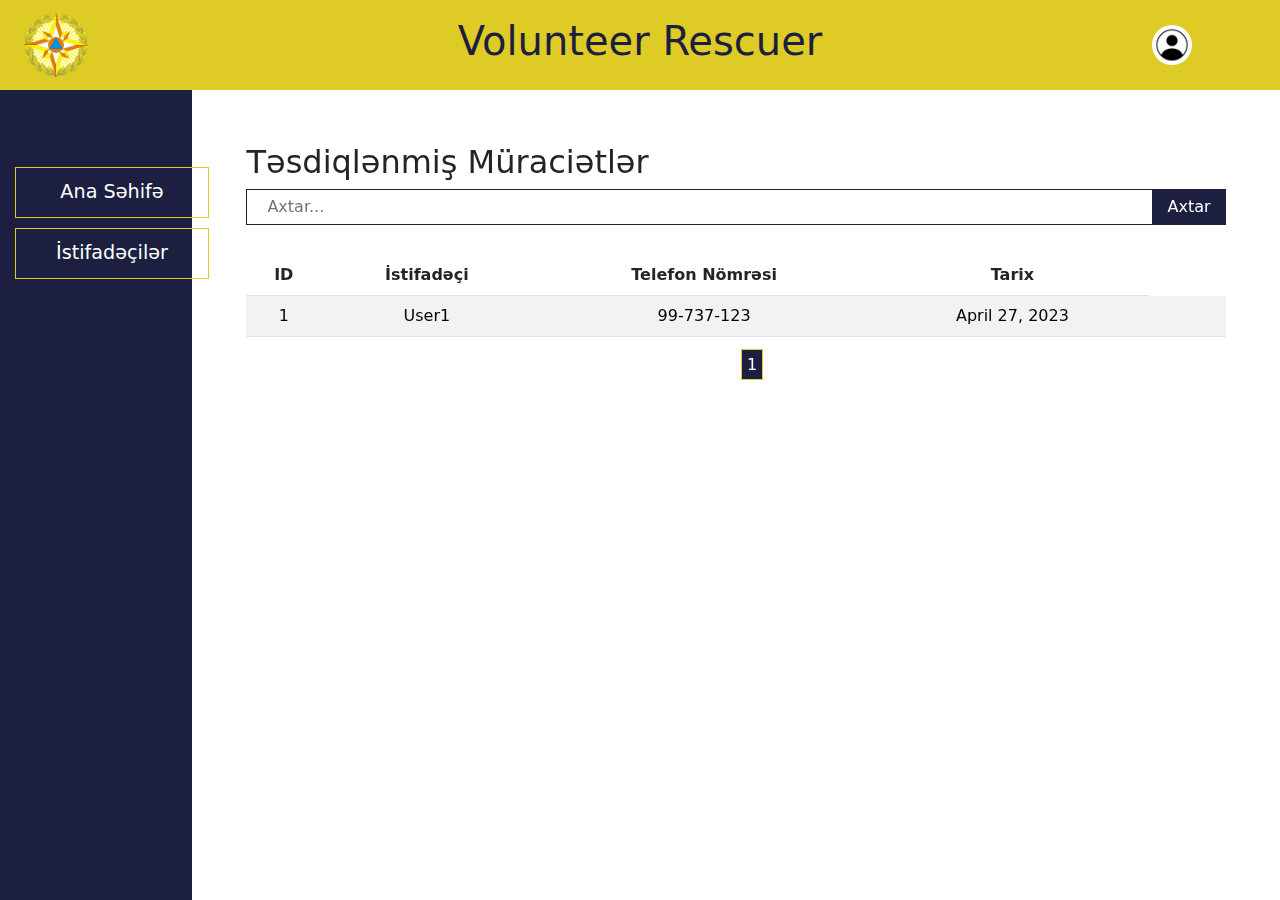
==== commit 45e34b7e: "versionAze" ====
--- a/accepted-reports.html
+++ b/accepted-reports.html
@@ -5,9 +5,9 @@
     <meta charset="UTF-8">
     <meta http-equiv="X-UA-Compatible" content="IE=edge">
     <meta name="viewport" content="width=device-width, initial-scale=1.0">
-    <title>Accepted Reports</title>
+    <title>Təsdiqlənmiş Müraciətlər</title>
     <link rel="shortcut icon" href="img/emblem.png" type="image/x-icon">
-
+    <link rel="stylesheet" href="https://cdnjs.cloudflare.com/ajax/libs/font-awesome/6.4.0/css/all.min.css" integrity="sha512-iecdLmaskl7CVkqkXNQ/ZH/XLlvWZOJyj7Yy7tcenmpD1ypASozpmT/E0iPtmFIB46ZmdtAc9eNBvH0H/ZpiBw==" crossorigin="anonymous" referrerpolicy="no-referrer" />
     <link rel="stylesheet" href="vendors/bootstrap.css">
     <link rel="stylesheet" href="style/style.css">
 </head>
@@ -38,17 +38,20 @@
             <div id="round-inside">
 
                 <ul>
-                    <li><a href="profile.html"> Profile</a></li>
+                    <li><a href="profile.html"> Hesab</a></li>
                     <li>
 
                         <form action=""></form>
 
-                        <a href="">Logout</a></li>
+                        <a href="">Çıxış <i class="fa fa-sign-out" style="font-size:20px"></i></a>
+                    </li>
                 </ul>
             </div>
         </div>
 
     </header>
+
+
 
 
     <div id="center-part">
@@ -59,7 +62,7 @@
                     <li class="sidebar-menu-item">
                         <a href="index.html" class="side-a">
 
-                            Dashboard
+                            Ana Səhifə
                         </a>
 
                     </li>
@@ -68,19 +71,12 @@
                     <li class="sidebar-menu-item">
                         <a href="users.html" class="side-a ">
 
-                            Users
+                            İstifadəçilər
                         </a>
 
                     </li>
 
-                    <li class="sidebar-menu-item">
-                        <a href="" class="side-a">
-
-                            Announcements
-                        </a>
-
-                    </li>
-
+                 
 
                 </ul>
             </div>
@@ -91,17 +87,17 @@
 
             <div id="center-inside">
 
-                <h2>Accepted Reports</h2>
-
-
-
-                
+                <h2>Təsdiqlənmiş Müraciətlər</h2>
+
+
+
+
 
 
                 <div class="inside-searchbar">
                     <form action="/search" method="get" id="searchForm">
-                        <input type="text" name="query" placeholder="Search..." id="searchInp">
-                        <button type="submit" id="searchBtn">Search</button>
+                        <input type="text" name="query" placeholder="Axtar..." id="searchInp">
+                        <button type="submit" id="searchBtn">Axtar</button>
                     </form>
                 </div>
 
@@ -113,9 +109,9 @@
                         <thead>
                             <tr>
                                 <th>ID</th>
-                                <th>Volunteer</th>
-                                <th>Phone</th>
-                                <th>Date</th>
+                                <th>İstifadəçi</th>
+                                <th>Telefon Nömrəsi</th>
+                                <th>Tarix</th>
                             </tr>
 
 
@@ -125,1111 +121,85 @@
                         <tbody>
                             <tr>
                                 <td>
-                                    <a href="#">1</a>
-                                </td>
-                                <td>
-                                    <a href="#">User1</a>
-                                </td>
-                               
-                                <td>
-                                    <a href="#">99-737-123</a>
-                                </td>
-                                <td>
-                                    <a href="#">April 27, 2023</a>
+                                    1
+                                </td>
+                                <td>
+                                    User1
+                                </td>
+
+                                <td>
+                                    99-737-123
+                                </td>
+                                <td>
+                                    April 27, 2023
+                                </td>
+                                <td>
+                                    <div class="btns">
+                                        <a href="report-details.html"><i class="fas fa-file"></i></a>
+                                    
+                                        <i class="fa-solid fa-pen-to-square" id="editBtnReport"></i>
+    
+                                        <div id="reportModal">
+    
+                                            <div class="modalHead">
+                                                <h2>Müraciətə Əlavələr</h2>
+                                                <div class="modalClose">
+                                                    <button id="closeModalBtn">X</button>
+                                                </div>
+                                            </div>
+                                            <label for="reportNote">Qeyd:</label>
+                                            <br>
+                                            <textarea name="reportNote" id="reportNote" cols="50" rows="10"></textarea>
+    
+                                            <br>
+                                            <label for="checkAccept">Təsdiq:</label>
+                                            <select name="checkAccept" id="checkAccept">
+    
+                                                <option value="true">Doğru</option>
+                                                <option value="false">Yanlış</option>
+    
+                                            </select>
+    
+                                            <br>
+    
+                                            <label for="checkResolved">Həll olunmuş:</label>
+                                            <select name="checkResolved" id="checkResolved">
+    
+                                                <option value="true">Doğru</option>
+                                                <option value="false">Yanlış</option>
+    
+                                            </select>
+    
+                                            <br>
+    
+                                            <label for="checkPriority">Dərəcə:</label>
+                                            <select name="checkPriority" id="checkPriority">
+    
+                                                <option value="1">1</option>
+                                                <option value="2">2</option>
+                                                <option value="3">3</option>
+    
+                                            </select>
+    
+                                            <br>
+                                            <button>Əlavə et</button>
+    
+                                        </div>
+                                    </div>
+                             
                                 </td>
                             </tr>
-                            <tr>
-                                <td>
-                                    <a href="#">1</a>
-                                </td>
-                                <td>
-                                    <a href="#">User1</a>
-                                </td>
-                               
-                                <td>
-                                    <a href="#">99-737-123</a>
-                                </td>
-                                <td>
-                                    <a href="#">April 27, 2023</a>
-                                </td>
-                            </tr>
-                            <tr>
-                                <td>
-                                    <a href="#">1</a>
-                                </td>
-                                <td>
-                                    <a href="#">User1</a>
-                                </td>
-                               
-                                <td>
-                                    <a href="#">99-737-123</a>
-                                </td>
-                                <td>
-                                    <a href="#">April 27, 2023</a>
-                                </td>
-                            </tr>
-                            <tr>
-                                <td>
-                                    <a href="#">1</a>
-                                </td>
-                                <td>
-                                    <a href="#">User1</a>
-                                </td>
-                               
-                                <td>
-                                    <a href="#">99-737-123</a>
-                                </td>
-                                <td>
-                                    <a href="#">April 27, 2023</a>
-                                </td>
-                            </tr>
-                          <tr>
-                                <td>
-                                    <a href="#">1</a>
-                                </td>
-                                <td>
-                                    <a href="#">User1</a>
-                                </td>
-                               
-                                <td>
-                                    <a href="#">99-737-123</a>
-                                </td>
-                                <td>
-                                    <a href="#">April 27, 2023</a>
-                                </td>
-                            </tr>
-                            <tr>
-                                <td>
-                                    <a href="#">1</a>
-                                </td>
-                                <td>
-                                    <a href="#">User1</a>
-                                </td>
-                               
-                                <td>
-                                    <a href="#">99-737-123</a>
-                                </td>
-                                <td>
-                                    <a href="#">April 27, 2023</a>
-                                </td>
-                            </tr>
-                          <tr>
-                                <td>
-                                    <a href="#">1</a>
-                                </td>
-                                <td>
-                                    <a href="#">User1</a>
-                                </td>
-                               
-                                <td>
-                                    <a href="#">99-737-123</a>
-                                </td>
-                                <td>
-                                    <a href="#">April 27, 2023</a>
-                                </td>
-                            </tr>
-                          <tr>
-                                <td>
-                                    <a href="#">1</a>
-                                </td>
-                                <td>
-                                    <a href="#">User1</a>
-                                </td>
-                               
-                                <td>
-                                    <a href="#">99-737-123</a>
-                                </td>
-                                <td>
-                                    <a href="#">April 27, 2023</a>
-                                </td>
-                            </tr>
-                          <tr>
-                                <td>
-                                    <a href="#">1</a>
-                                </td>
-                                <td>
-                                    <a href="#">User1</a>
-                                </td>
-                               
-                                <td>
-                                    <a href="#">99-737-123</a>
-                                </td>
-                                <td>
-                                    <a href="#">April 27, 2023</a>
-                                </td>
-                            </tr>
-                          <tr>
-                                <td>
-                                    <a href="#">1</a>
-                                </td>
-                                <td>
-                                    <a href="#">User1</a>
-                                </td>
-                               
-                                <td>
-                                    <a href="#">99-737-123</a>
-                                </td>
-                                <td>
-                                    <a href="#">April 27, 2023</a>
-                                </td>
-                            </tr>
-                          <tr>
-                                <td>
-                                    <a href="#">1</a>
-                                </td>
-                                <td>
-                                    <a href="#">User1</a>
-                                </td>
-                               
-                                <td>
-                                    <a href="#">99-737-123</a>
-                                </td>
-                                <td>
-                                    <a href="#">April 27, 2023</a>
-                                </td>
-                            </tr>
-                          <tr>
-                                <td>
-                                    <a href="#">1</a>
-                                </td>
-                                <td>
-                                    <a href="#">User1</a>
-                                </td>
-                               
-                                <td>
-                                    <a href="#">99-737-123</a>
-                                </td>
-                                <td>
-                                    <a href="#">April 27, 2023</a>
-                                </td>
-                            </tr>
-                          <tr>
-                                <td>
-                                    <a href="#">1</a>
-                                </td>
-                                <td>
-                                    <a href="#">User1</a>
-                                </td>
-                               
-                                <td>
-                                    <a href="#">99-737-123</a>
-                                </td>
-                                <td>
-                                    <a href="#">April 27, 2023</a>
-                                </td>
-                            </tr>
-                          <tr>
-                                <td>
-                                    <a href="#">1</a>
-                                </td>
-                                <td>
-                                    <a href="#">User1</a>
-                                </td>
-                               
-                                <td>
-                                    <a href="#">99-737-123</a>
-                                </td>
-                                <td>
-                                    <a href="#">April 27, 2023</a>
-                                </td>
-                            </tr>
-                          <tr>
-                                <td>
-                                    <a href="#">1</a>
-                                </td>
-                                <td>
-                                    <a href="#">User1</a>
-                                </td>
-                               
-                                <td>
-                                    <a href="#">99-737-123</a>
-                                </td>
-                                <td>
-                                    <a href="#">April 27, 2023</a>
-                                </td>
-                            </tr>
-                          <tr>
-                                <td>
-                                    <a href="#">1</a>
-                                </td>
-                                <td>
-                                    <a href="#">User1</a>
-                                </td>
-                               
-                                <td>
-                                    <a href="#">99-737-123</a>
-                                </td>
-                                <td>
-                                    <a href="#">April 27, 2023</a>
-                                </td>
-                            </tr>
-                          <tr>
-                                <td>
-                                    <a href="#">1</a>
-                                </td>
-                                <td>
-                                    <a href="#">User1</a>
-                                </td>
-                               
-                                <td>
-                                    <a href="#">99-737-123</a>
-                                </td>
-                                <td>
-                                    <a href="#">April 27, 2023</a>
-                                </td>
-                            </tr>
-                          <tr>
-                                <td>
-                                    <a href="#">1</a>
-                                </td>
-                                <td>
-                                    <a href="#">User1</a>
-                                </td>
-                               
-                                <td>
-                                    <a href="#">99-737-123</a>
-                                </td>
-                                <td>
-                                    <a href="#">April 27, 2023</a>
-                                </td>
-                            </tr>
-                          <tr>
-                                <td>
-                                    <a href="#">1</a>
-                                </td>
-                                <td>
-                                    <a href="#">User1</a>
-                                </td>
-                               
-                                <td>
-                                    <a href="#">99-737-123</a>
-                                </td>
-                                <td>
-                                    <a href="#">April 27, 2023</a>
-                                </td>
-                            </tr>
-                          <tr>
-                                <td>
-                                    <a href="#">1</a>
-                                </td>
-                                <td>
-                                    <a href="#">User1</a>
-                                </td>
-                               
-                                <td>
-                                    <a href="#">99-737-123</a>
-                                </td>
-                                <td>
-                                    <a href="#">April 27, 2023</a>
-                                </td>
-                            </tr>
-                          <tr>
-                                <td>
-                                    <a href="#">1</a>
-                                </td>
-                                <td>
-                                    <a href="#">User1</a>
-                                </td>
-                               
-                                <td>
-                                    <a href="#">99-737-123</a>
-                                </td>
-                                <td>
-                                    <a href="#">April 27, 2023</a>
-                                </td>
-                            </tr>
-                          <tr>
-                                <td>
-                                    <a href="#">1</a>
-                                </td>
-                                <td>
-                                    <a href="#">User1</a>
-                                </td>
-                               
-                                <td>
-                                    <a href="#">99-737-123</a>
-                                </td>
-                                <td>
-                                    <a href="#">April 27, 2023</a>
-                                </td>
-                            </tr>
-                          <tr>
-                                <td>
-                                    <a href="#">1</a>
-                                </td>
-                                <td>
-                                    <a href="#">User1</a>
-                                </td>
-                               
-                                <td>
-                                    <a href="#">99-737-123</a>
-                                </td>
-                                <td>
-                                    <a href="#">April 27, 2023</a>
-                                </td>
-                            </tr>
-                          <tr>
-                                <td>
-                                    <a href="#">1</a>
-                                </td>
-                                <td>
-                                    <a href="#">User1</a>
-                                </td>
-                               
-                                <td>
-                                    <a href="#">99-737-123</a>
-                                </td>
-                                <td>
-                                    <a href="#">April 27, 2023</a>
-                                </td>
-                            </tr>
-                          <tr>
-                                <td>
-                                    <a href="#">1</a>
-                                </td>
-                                <td>
-                                    <a href="#">User1</a>
-                                </td>
-                               
-                                <td>
-                                    <a href="#">99-737-123</a>
-                                </td>
-                                <td>
-                                    <a href="#">April 27, 2023</a>
-                                </td>
-                            </tr>
-                          <tr>
-                                <td>
-                                    <a href="#">1</a>
-                                </td>
-                                <td>
-                                    <a href="#">User1</a>
-                                </td>
-                               
-                                <td>
-                                    <a href="#">99-737-123</a>
-                                </td>
-                                <td>
-                                    <a href="#">April 27, 2023</a>
-                                </td>
-                            </tr>
-                          <tr>
-                                <td>
-                                    <a href="#">1</a>
-                                </td>
-                                <td>
-                                    <a href="#">User1</a>
-                                </td>
-                               
-                                <td>
-                                    <a href="#">99-737-123</a>
-                                </td>
-                                <td>
-                                    <a href="#">April 27, 2023</a>
-                                </td>
-                            </tr>
-                          <tr>
-                                <td>
-                                    <a href="#">1</a>
-                                </td>
-                                <td>
-                                    <a href="#">User1</a>
-                                </td>
-                               
-                                <td>
-                                    <a href="#">99-737-123</a>
-                                </td>
-                                <td>
-                                    <a href="#">April 27, 2023</a>
-                                </td>
-                            </tr>
-                          <tr>
-                                <td>
-                                    <a href="#">1</a>
-                                </td>
-                                <td>
-                                    <a href="#">User1</a>
-                                </td>
-                               
-                                <td>
-                                    <a href="#">99-737-123</a>
-                                </td>
-                                <td>
-                                    <a href="#">April 27, 2023</a>
-                                </td>
-                            </tr>
-                          <tr>
-                                <td>
-                                    <a href="#">1</a>
-                                </td>
-                                <td>
-                                    <a href="#">User1</a>
-                                </td>
-                               
-                                <td>
-                                    <a href="#">99-737-123</a>
-                                </td>
-                                <td>
-                                    <a href="#">April 27, 2023</a>
-                                </td>
-                            </tr>
-                          <tr>
-                                <td>
-                                    <a href="#">1</a>
-                                </td>
-                                <td>
-                                    <a href="#">User1</a>
-                                </td>
-                               
-                                <td>
-                                    <a href="#">99-737-123</a>
-                                </td>
-                                <td>
-                                    <a href="#">April 27, 2023</a>
-                                </td>
-                            </tr>
-                          <tr>
-                                <td>
-                                    <a href="#">1</a>
-                                </td>
-                                <td>
-                                    <a href="#">User1</a>
-                                </td>
-                               
-                                <td>
-                                    <a href="#">99-737-123</a>
-                                </td>
-                                <td>
-                                    <a href="#">April 27, 2023</a>
-                                </td>
-                            </tr>
-                          <tr>
-                                <td>
-                                    <a href="#">1</a>
-                                </td>
-                                <td>
-                                    <a href="#">User1</a>
-                                </td>
-                               
-                                <td>
-                                    <a href="#">99-737-123</a>
-                                </td>
-                                <td>
-                                    <a href="#">April 27, 2023</a>
-                                </td>
-                            </tr>
-                          <tr>
-                                <td>
-                                    <a href="#">1</a>
-                                </td>
-                                <td>
-                                    <a href="#">User1</a>
-                                </td>
-                               
-                                <td>
-                                    <a href="#">99-737-123</a>
-                                </td>
-                                <td>
-                                    <a href="#">April 27, 2023</a>
-                                </td>
-                            </tr>
-                          <tr>
-                                <td>
-                                    <a href="#">1</a>
-                                </td>
-                                <td>
-                                    <a href="#">User1</a>
-                                </td>
-                               
-                                <td>
-                                    <a href="#">99-737-123</a>
-                                </td>
-                                <td>
-                                    <a href="#">April 27, 2023</a>
-                                </td>
-                            </tr>
-                          <tr>
-                                <td>
-                                    <a href="#">1</a>
-                                </td>
-                                <td>
-                                    <a href="#">User1</a>
-                                </td>
-                               
-                                <td>
-                                    <a href="#">99-737-123</a>
-                                </td>
-                                <td>
-                                    <a href="#">April 27, 2023</a>
-                                </td>
-                            </tr>
-                          <tr>
-                                <td>
-                                    <a href="#">1</a>
-                                </td>
-                                <td>
-                                    <a href="#">User1</a>
-                                </td>
-                               
-                                <td>
-                                    <a href="#">99-737-123</a>
-                                </td>
-                                <td>
-                                    <a href="#">April 27, 2023</a>
-                                </td>
-                            </tr>
-                          <tr>
-                                <td>
-                                    <a href="#">1</a>
-                                </td>
-                                <td>
-                                    <a href="#">User1</a>
-                                </td>
-                               
-                                <td>
-                                    <a href="#">99-737-123</a>
-                                </td>
-                                <td>
-                                    <a href="#">April 27, 2023</a>
-                                </td>
-                            </tr>
-                          <tr>
-                                <td>
-                                    <a href="#">1</a>
-                                </td>
-                                <td>
-                                    <a href="#">User1</a>
-                                </td>
-                               
-                                <td>
-                                    <a href="#">99-737-123</a>
-                                </td>
-                                <td>
-                                    <a href="#">April 27, 2023</a>
-                                </td>
-                            </tr>
-                          <tr>
-                                <td>
-                                    <a href="#">1</a>
-                                </td>
-                                <td>
-                                    <a href="#">User1</a>
-                                </td>
-                               
-                                <td>
-                                    <a href="#">99-737-123</a>
-                                </td>
-                                <td>
-                                    <a href="#">April 27, 2023</a>
-                                </td>
-                            </tr>
-                          <tr>
-                                <td>
-                                    <a href="#">1</a>
-                                </td>
-                                <td>
-                                    <a href="#">User1</a>
-                                </td>
-                               
-                                <td>
-                                    <a href="#">99-737-123</a>
-                                </td>
-                                <td>
-                                    <a href="#">April 27, 2023</a>
-                                </td>
-                            </tr>
-                          <tr>
-                                <td>
-                                    <a href="#">1</a>
-                                </td>
-                                <td>
-                                    <a href="#">User1</a>
-                                </td>
-                               
-                                <td>
-                                    <a href="#">99-737-123</a>
-                                </td>
-                                <td>
-                                    <a href="#">April 27, 2023</a>
-                                </td>
-                            </tr>
-                          <tr>
-                                <td>
-                                    <a href="#">1</a>
-                                </td>
-                                <td>
-                                    <a href="#">User1</a>
-                                </td>
-                               
-                                <td>
-                                    <a href="#">99-737-123</a>
-                                </td>
-                                <td>
-                                    <a href="#">April 27, 2023</a>
-                                </td>
-                            </tr>
-                          <tr>
-                                <td>
-                                    <a href="#">1</a>
-                                </td>
-                                <td>
-                                    <a href="#">User1</a>
-                                </td>
-                               
-                                <td>
-                                    <a href="#">99-737-123</a>
-                                </td>
-                                <td>
-                                    <a href="#">April 27, 2023</a>
-                                </td>
-                            </tr>
-                          <tr>
-                                <td>
-                                    <a href="#">1</a>
-                                </td>
-                                <td>
-                                    <a href="#">User1</a>
-                                </td>
-                               
-                                <td>
-                                    <a href="#">99-737-123</a>
-                                </td>
-                                <td>
-                                    <a href="#">April 27, 2023</a>
-                                </td>
-                            </tr>
-                          <tr>
-                                <td>
-                                    <a href="#">1</a>
-                                </td>
-                                <td>
-                                    <a href="#">User1</a>
-                                </td>
-                               
-                                <td>
-                                    <a href="#">99-737-123</a>
-                                </td>
-                                <td>
-                                    <a href="#">April 27, 2023</a>
-                                </td>
-                            </tr>
-                          <tr>
-                                <td>
-                                    <a href="#">1</a>
-                                </td>
-                                <td>
-                                    <a href="#">User1</a>
-                                </td>
-                               
-                                <td>
-                                    <a href="#">99-737-123</a>
-                                </td>
-                                <td>
-                                    <a href="#">April 27, 2023</a>
-                                </td>
-                            </tr>
-                          <tr>
-                                <td>
-                                    <a href="#">1</a>
-                                </td>
-                                <td>
-                                    <a href="#">User1</a>
-                                </td>
-                               
-                                <td>
-                                    <a href="#">99-737-123</a>
-                                </td>
-                                <td>
-                                    <a href="#">April 27, 2023</a>
-                                </td>
-                            </tr>
-                          <tr>
-                                <td>
-                                    <a href="#">1</a>
-                                </td>
-                                <td>
-                                    <a href="#">User1</a>
-                                </td>
-                               
-                                <td>
-                                    <a href="#">99-737-123</a>
-                                </td>
-                                <td>
-                                    <a href="#">April 27, 2023</a>
-                                </td>
-                            </tr>
-                          <tr>
-                                <td>
-                                    <a href="#">1</a>
-                                </td>
-                                <td>
-                                    <a href="#">User1</a>
-                                </td>
-                               
-                                <td>
-                                    <a href="#">99-737-123</a>
-                                </td>
-                                <td>
-                                    <a href="#">April 27, 2023</a>
-                                </td>
-                            </tr>
-                          <tr>
-                                <td>
-                                    <a href="#">1</a>
-                                </td>
-                                <td>
-                                    <a href="#">User1</a>
-                                </td>
-                               
-                                <td>
-                                    <a href="#">99-737-123</a>
-                                </td>
-                                <td>
-                                    <a href="#">April 27, 2023</a>
-                                </td>
-                            </tr>
-                          <tr>
-                                <td>
-                                    <a href="#">1</a>
-                                </td>
-                                <td>
-                                    <a href="#">User1</a>
-                                </td>
-                               
-                                <td>
-                                    <a href="#">99-737-123</a>
-                                </td>
-                                <td>
-                                    <a href="#">April 27, 2023</a>
-                                </td>
-                            </tr>
-                          <tr>
-                                <td>
-                                    <a href="#">1</a>
-                                </td>
-                                <td>
-                                    <a href="#">User1</a>
-                                </td>
-                               
-                                <td>
-                                    <a href="#">99-737-123</a>
-                                </td>
-                                <td>
-                                    <a href="#">April 27, 2023</a>
-                                </td>
-                            </tr>
-                          <tr>
-                                <td>
-                                    <a href="#">1</a>
-                                </td>
-                                <td>
-                                    <a href="#">User1</a>
-                                </td>
-                               
-                                <td>
-                                    <a href="#">99-737-123</a>
-                                </td>
-                                <td>
-                                    <a href="#">April 27, 2023</a>
-                                </td>
-                            </tr>
-                          <tr>
-                                <td>
-                                    <a href="#">1</a>
-                                </td>
-                                <td>
-                                    <a href="#">User1</a>
-                                </td>
-                               
-                                <td>
-                                    <a href="#">99-737-123</a>
-                                </td>
-                                <td>
-                                    <a href="#">April 27, 2023</a>
-                                </td>
-                            </tr>
-                          <tr>
-                                <td>
-                                    <a href="#">1</a>
-                                </td>
-                                <td>
-                                    <a href="#">User1</a>
-                                </td>
-                               
-                                <td>
-                                    <a href="#">99-737-123</a>
-                                </td>
-                                <td>
-                                    <a href="#">April 27, 2023</a>
-                                </td>
-                            </tr>
-                          <tr>
-                                <td>
-                                    <a href="#">1</a>
-                                </td>
-                                <td>
-                                    <a href="#">User1</a>
-                                </td>
-                               
-                                <td>
-                                    <a href="#">99-737-123</a>
-                                </td>
-                                <td>
-                                    <a href="#">April 27, 2023</a>
-                                </td>
-                            </tr>
-                          <tr>
-                                <td>
-                                    <a href="#">1</a>
-                                </td>
-                                <td>
-                                    <a href="#">User1</a>
-                                </td>
-                               
-                                <td>
-                                    <a href="#">99-737-123</a>
-                                </td>
-                                <td>
-                                    <a href="#">April 27, 2023</a>
-                                </td>
-                            </tr>
-                          <tr>
-                                <td>
-                                    <a href="#">1</a>
-                                </td>
-                                <td>
-                                    <a href="#">User1</a>
-                                </td>
-                               
-                                <td>
-                                    <a href="#">99-737-123</a>
-                                </td>
-                                <td>
-                                    <a href="#">April 27, 2023</a>
-                                </td>
-                            </tr>
-                          <tr>
-                                <td>
-                                    <a href="#">1</a>
-                                </td>
-                                <td>
-                                    <a href="#">User1</a>
-                                </td>
-                               
-                                <td>
-                                    <a href="#">99-737-123</a>
-                                </td>
-                                <td>
-                                    <a href="#">April 27, 2023</a>
-                                </td>
-                            </tr>
-                          <tr>
-                                <td>
-                                    <a href="#">1</a>
-                                </td>
-                                <td>
-                                    <a href="#">User1</a>
-                                </td>
-                               
-                                <td>
-                                    <a href="#">99-737-123</a>
-                                </td>
-                                <td>
-                                    <a href="#">April 27, 2023</a>
-                                </td>
-                            </tr>
-                          <tr>
-                                <td>
-                                    <a href="#">1</a>
-                                </td>
-                                <td>
-                                    <a href="#">User1</a>
-                                </td>
-                               
-                                <td>
-                                    <a href="#">99-737-123</a>
-                                </td>
-                                <td>
-                                    <a href="#">April 27, 2023</a>
-                                </td>
-                            </tr>
-                          <tr>
-                                <td>
-                                    <a href="#">1</a>
-                                </td>
-                                <td>
-                                    <a href="#">User1</a>
-                                </td>
-                               
-                                <td>
-                                    <a href="#">99-737-123</a>
-                                </td>
-                                <td>
-                                    <a href="#">April 27, 2023</a>
-                                </td>
-                            </tr>
-                          <tr>
-                                <td>
-                                    <a href="#">1</a>
-                                </td>
-                                <td>
-                                    <a href="#">User1</a>
-                                </td>
-                               
-                                <td>
-                                    <a href="#">99-737-123</a>
-                                </td>
-                                <td>
-                                    <a href="#">April 27, 2023</a>
-                                </td>
-                            </tr>
-                          <tr>
-                                <td>
-                                    <a href="#">1</a>
-                                </td>
-                                <td>
-                                    <a href="#">User1</a>
-                                </td>
-                               
-                                <td>
-                                    <a href="#">99-737-123</a>
-                                </td>
-                                <td>
-                                    <a href="#">April 27, 2023</a>
-                                </td>
-                            </tr>
-                          <tr>
-                                <td>
-                                    <a href="#">1</a>
-                                </td>
-                                <td>
-                                    <a href="#">User1</a>
-                                </td>
-                               
-                                <td>
-                                    <a href="#">99-737-123</a>
-                                </td>
-                                <td>
-                                    <a href="#">April 27, 2023</a>
-                                </td>
-                            </tr>
-                          <tr>
-                                <td>
-                                    <a href="#">1</a>
-                                </td>
-                                <td>
-                                    <a href="#">User1</a>
-                                </td>
-                               
-                                <td>
-                                    <a href="#">99-737-123</a>
-                                </td>
-                                <td>
-                                    <a href="#">April 27, 2023</a>
-                                </td>
-                            </tr>
-                          <tr>
-                                <td>
-                                    <a href="#">1</a>
-                                </td>
-                                <td>
-                                    <a href="#">User1</a>
-                                </td>
-                               
-                                <td>
-                                    <a href="#">99-737-123</a>
-                                </td>
-                                <td>
-                                    <a href="#">April 27, 2023</a>
-                                </td>
-                            </tr>
-                          <tr>
-                                <td>
-                                    <a href="#">1</a>
-                                </td>
-                                <td>
-                                    <a href="#">User1</a>
-                                </td>
-                               
-                                <td>
-                                    <a href="#">99-737-123</a>
-                                </td>
-                                <td>
-                                    <a href="#">April 27, 2023</a>
-                                </td>
-                            </tr>
-                          <tr>
-                                <td>
-                                    <a href="#">1</a>
-                                </td>
-                                <td>
-                                    <a href="#">User1</a>
-                                </td>
-                               
-                                <td>
-                                    <a href="#">99-737-123</a>
-                                </td>
-                                <td>
-                                    <a href="#">April 27, 2023</a>
-                                </td>
-                            </tr>
-                          <tr>
-                                <td>
-                                    <a href="#">1</a>
-                                </td>
-                                <td>
-                                    <a href="#">User1</a>
-                                </td>
-                               
-                                <td>
-                                    <a href="#">99-737-123</a>
-                                </td>
-                                <td>
-                                    <a href="#">April 27, 2023</a>
-                                </td>
-                            </tr>
-                          <tr>
-                                <td>
-                                    <a href="#">1</a>
-                                </td>
-                                <td>
-                                    <a href="#">User1</a>
-                                </td>
-                               
-                                <td>
-                                    <a href="#">99-737-123</a>
-                                </td>
-                                <td>
-                                    <a href="#">April 27, 2023</a>
-                                </td>
-                            </tr>
-                          <tr>
-                                <td>
-                                    <a href="#">1</a>
-                                </td>
-                                <td>
-                                    <a href="#">User1</a>
-                                </td>
-                               
-                                <td>
-                                    <a href="#">99-737-123</a>
-                                </td>
-                                <td>
-                                    <a href="#">April 27, 2023</a>
-                                </td>
-                            </tr>
-                          
-
-                            
+                           
+
                         </tbody>
 
                     </table>
 
-                
+
                     <div class="pagination">
                         <ul class="pagination-list"></ul>
-                      </div>
-                      
+                    </div>
+
                 </div>
 
 
@@ -1244,8 +214,8 @@
 
 
 
+
     </div>
-
 
 
 
@@ -1253,6 +223,7 @@
     <script src="vendors/jquery-3.6.4.js"></script>
     <script src="scripts/main.js"></script>
     <script src="scripts/profile.js"></script>
+    <script src="scripts/reportDetails.js"></script>
 
 </body>
 
--- a/style/style.css
+++ b/style/style.css
@@ -70,6 +70,11 @@
 #header-maine .header-prof #round-inside ul li a {
   text-decoration: none;
   color: #1c1f3f;
+  display: flex;
+}
+#header-maine .header-prof #round-inside ul li a i {
+  padding-top: 5px;
+  padding-left: 5px;
 }
 
 #sidebar-center {
@@ -95,7 +100,7 @@
   padding: 5px 15px;
 }
 #sidebar-center .sidebar-content .side-a {
-  padding: 10px 20px;
+  padding: 10px 40px;
   font-size: 1.2em;
   width: 100%;
   text-decoration: none;
@@ -131,7 +136,7 @@
 #login-main .login-main-inside .inside-top {
   text-align: center;
 }
-#login-main .login-main-inside .inside-top h1 {
+#login-main .login-main-inside .inside-top h2 {
   padding: 20px 0;
 }
 #login-main .login-main-inside .inside-bottom {
@@ -179,14 +184,26 @@
 }
 #main-center #center-inside .inside-boxes .box-in {
   width: 23%;
+  height: 120px;
   display: block;
   box-shadow: rgba(100, 100, 111, 0.2) 0px 7px 29px 0px;
   border-top: 4px solid #1c1f3f;
   border-top-right-radius: 10px;
   border-top-left-radius: 10px;
-  padding: 10px 10px;
   text-decoration: none;
   color: #000;
+  position: relative;
+}
+#main-center #center-inside .inside-boxes .box-in .box-head {
+  position: absolute;
+  top: 0;
+  left: 10px;
+}
+#main-center #center-inside .inside-boxes .box-in .box-bottom {
+  position: absolute;
+  bottom: -5px;
+  left: 0;
+  width: 100%;
 }
 #main-center #center-inside .inside-boxes .box-in .box-bottom .bottom-span {
   font-size: 2em !important;
@@ -222,16 +239,86 @@
 #main-center #center-inside table td {
   text-align: center;
 }
+#main-center #center-inside table td {
+  position: relative;
+  color: black;
+}
 #main-center #center-inside table td a {
   display: block;
   text-decoration: none;
-  color: black;
+  color: #1c1f3f;
+}
+#main-center #center-inside table td .btns {
+  display: flex;
+  justify-content: center;
+}
+#main-center #center-inside table td .btns a {
+  display: inline;
+  text-decoration: none;
+  color: #1c1f3f;
+}
+#main-center #center-inside table td .btns i {
+  display: inline;
+  padding-left: 10px;
+  padding-top: 5px;
+  font-size: 1em;
+  cursor: pointer;
+}
+#main-center #center-inside table td #reportModal {
+  position: absolute;
+  z-index: 99;
+  width: 500px;
+  height: 500px;
+  right: 400px;
+  top: -100px;
+  border: 1px solid #1c1f3f;
+  border-radius: 5px;
+  background-color: white;
+  text-align: center;
+  display: none;
+}
+#main-center #center-inside table td #reportModal .modalHead {
+  border-bottom: 1px solid #1c1f3f;
+  position: relative;
+}
+#main-center #center-inside table td #reportModal .modalHead .modalClose {
+  position: absolute;
+  top: 0;
+  right: 0;
+}
+#main-center #center-inside table td #reportModal .modalHead .modalClose button {
+  margin-top: 5px;
+}
+#main-center #center-inside table td #reportModal label {
+  font-size: 1.2em;
+}
+#main-center #center-inside table td #reportModal textarea {
+  resize: none;
+  border: 1px solid #1c1f3f;
+  padding: 5px;
+}
+#main-center #center-inside table td #reportModal button {
+  border: none;
+  color: white;
+  margin-top: 15px;
+  padding: 5px 10px;
+  background-color: #1c1f3f;
 }
 #main-center #center-inside table tr:nth-child(even) {
   background-color: #1c1f3f;
 }
+#main-center #center-inside table tr:nth-child(even) td {
+  color: white;
+}
 #main-center #center-inside table tr:nth-child(even) td a {
   color: white;
+}
+#main-center #center-inside table tr:nth-child(even) td button {
+  background-color: #F2F2F2;
+  color: #1c1f3f;
+}
+#main-center #center-inside table tr:nth-child(even) td button a {
+  color: #1c1f3f;
 }
 #main-center #center-inside .pagination {
   width: 100%;
@@ -602,6 +689,7 @@
   display: flex;
   justify-content: center;
   align-items: center;
+  position: relative;
 }
 #not-found-page .not-found-inside {
   display: flex;
